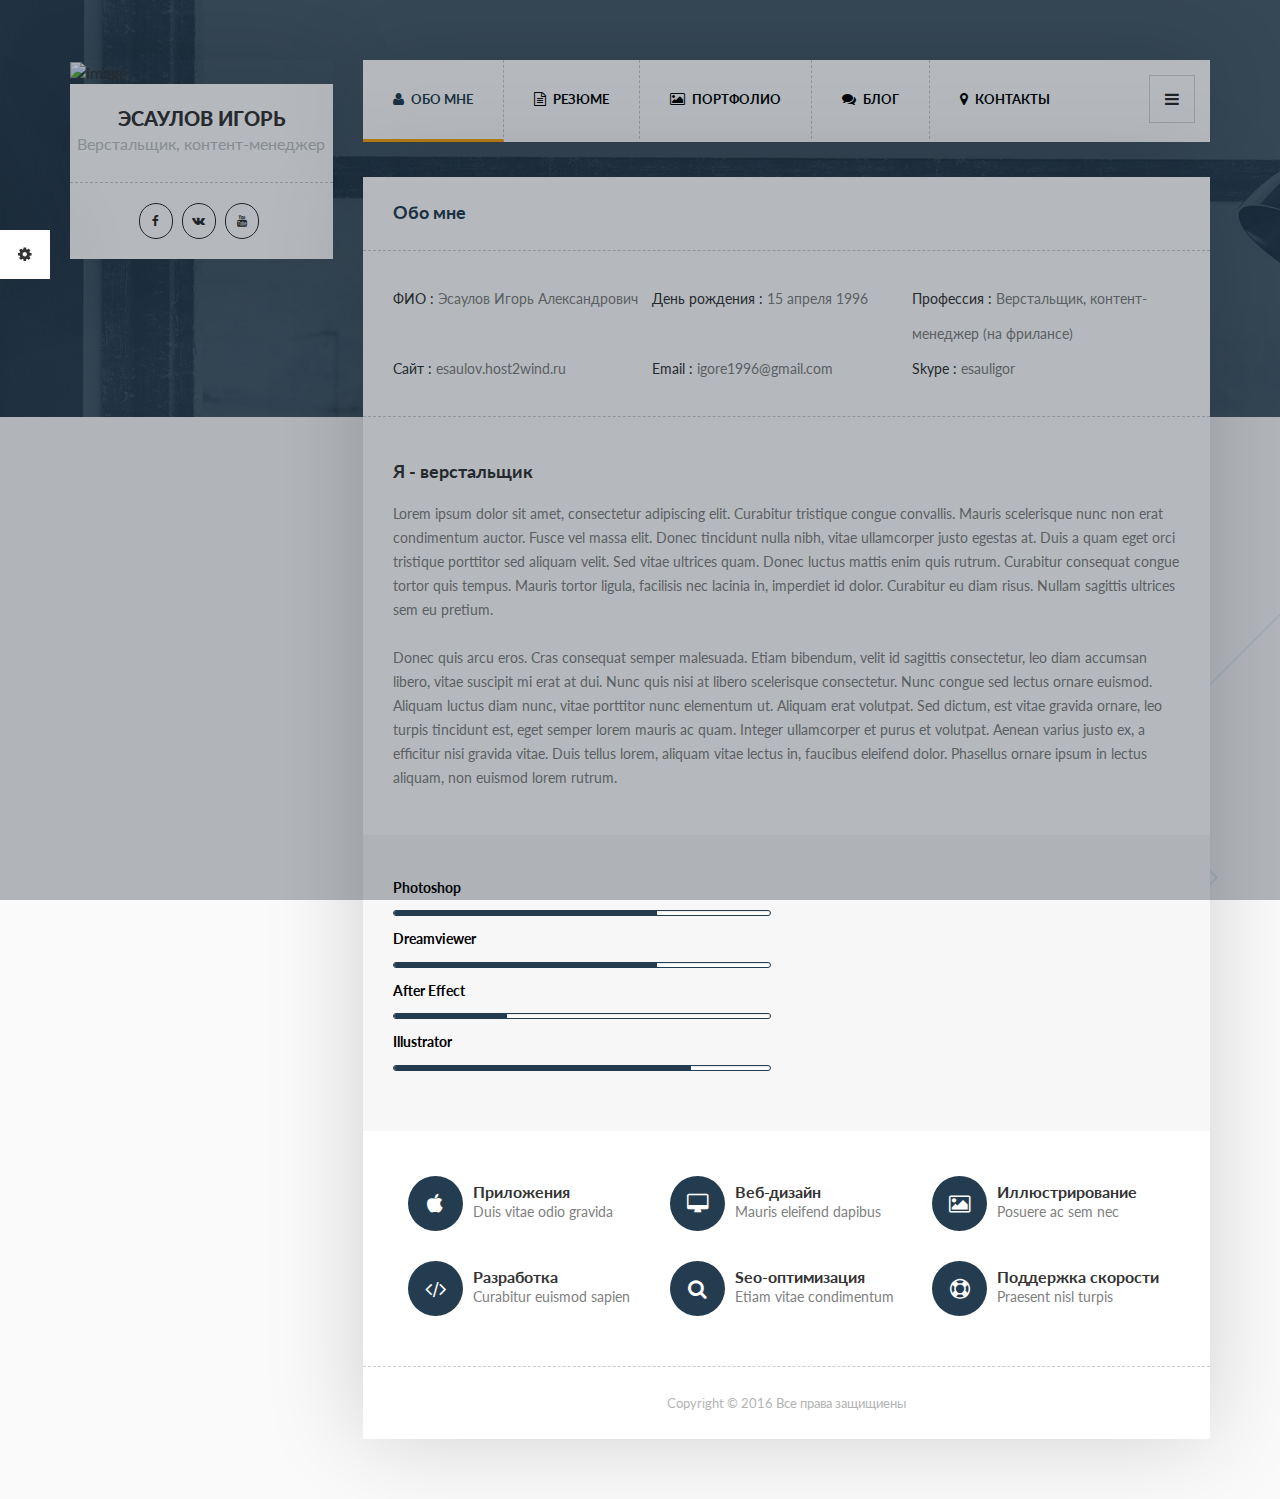
==== index.html @ 4d48f22c "first commit" ====
<!doctype html>
<html lang="ru">
<head>
    <meta charset="UTF-8">
    <title>Home Page</title>
	<meta name="description" content="Picard Html vCard">
    <meta name="keywords" content="business, personal, portfolio">
    <meta name="viewport" content="width=device-width, initial-scale=1.0">
   
    <!-- Stylesheets -->
    <link rel="stylesheet" href="css/bootstrap.css"/> <!-- bootstrap grid -->
    <link rel="stylesheet"  href="css/style.css"/> <!-- template css -->
    <link rel="stylesheet" href="css/reset.css"/> <!-- reset css -->
    <link rel="stylesheet" href="css/magnific-popup.css"/> <!-- magnific popup css -->    
    <link href="perfect-scrollbar/perfect-scrollbar.css" rel="stylesheet" /> <!-- right menu scrollbar css -->   
    
    
    <!-- Color Alternatives -->   
    <link href="css/colors/switcher.css" rel="stylesheet" type="text/css">
    <link href="css/colors/color-1.css" rel="stylesheet" type="text/css">
    <link href="css/colors/color-2.css" rel="alternate stylesheet" type="text/css" title="color-2">
    <link href="css/colors/color-3.css" rel="alternate stylesheet" type="text/css" title="color-3">
    <link href="css/colors/color-4.css" rel="alternate stylesheet" type="text/css" title="color-4">
    <link href="css/colors/color-5.css" rel="alternate stylesheet" type="text/css" title="color-5">
    <link href="css/colors/color-6.css" rel="alternate stylesheet" type="text/css" title="color-6">
    <link href="css/colors/color-7.css" rel="alternate stylesheet" type="text/css" title="color-7">
    <link href="css/colors/color-8.css" rel="alternate stylesheet" type="text/css" title="color-8">
    
    
    <!-- Google Web fonts -->
    <link href='https://fonts.googleapis.com/css?family=Lato:400,700,900' rel='stylesheet' type='text/css'>
    
    <!-- Font icons -->
    <link rel="stylesheet" href="font-awesome-4.4.0/css/font-awesome.min.css"/> <!-- Fontawesome icons css -->
    
    <!--[if lt IE 9]>
      <script src="https://oss.maxcdn.com/html5shiv/3.7.2/html5shiv.min.js"></script>
      <script src="https://oss.maxcdn.com/respond/1.4.2/respond.min.js"></script>
    <![endif]-->
     <script src="http://maps.googleapis.com/maps/api/js?key=AIzaSyA8Lqb0P4RLF9_3jCi6VhIYFbttZDeV_bM"></script>   
</head>

<body>

	 <!-- Preloading --> 
    <div id="preloader">
    	<div class="spinner">
            <div class='uil-ripple-css' style='transform:scale(0.29);'><div></div><div></div></div>
        </div>
    </div>
    
    <div class="color-switcher">
    	<div class="open"><i class="fa fa-cog fa-spin"></i></div>
        <h4>ВЫБРАТЬ ЦВЕТ</h4>
        <ul>
        	<li><a class="color-1" onclick="setActiveStyleSheet('color-1'); return false;" href="#"><i class="fa fa-circle"></i></a> </li>
            <li><a class="color-2" onclick="setActiveStyleSheet('color-2'); return false;" href="#"><i class="fa fa-circle"></i></a> </li>
            <li><a class="color-3" onclick="setActiveStyleSheet('color-3'); return false;" href="#"><i class="fa fa-circle"></i></a> </li>
            <li><a class="color-4" onclick="setActiveStyleSheet('color-4'); return false;" href="#"><i class="fa fa-circle"></i></a> </li>
            <li><a class="color-5" onclick="setActiveStyleSheet('color-5'); return false;" href="#"><i class="fa fa-circle"></i></a> </li>
            <li><a class="color-6" onclick="setActiveStyleSheet('color-6'); return false;" href="#"><i class="fa fa-circle"></i></a> </li>
            <li><a class="color-7" onclick="setActiveStyleSheet('color-7'); return false;" href="#"><i class="fa fa-circle"></i></a> </li>
            <li><a class="color-8" onclick="setActiveStyleSheet('color-8'); return false;" href="#"><i class="fa fa-circle"></i></a> </li>
        </ul>
        <button class="switcher-reset" onclick="setActiveStyleSheet('color-1'); return false;">СБРОСИТЬ </button>
        
    </div>
    
    <div class="parallax"> </div>
    <div id="wrapper">
        <div class="container">
            <div class="row">
            	
                <!-- Profile Informations-->
                <div class="profile col-md-3 wow fadeInDown">
                    <div class="profile-image">
                        <img alt="image" src="https://pp.vk.me/c629325/v629325115/43e29/zuzX1UhcUvY.jpg">
                    </div>
                    <div class="profile-info">
                    	<div class="name-job">
                            <h1>ЭСАУЛОВ ИГОРЬ</h1>
                            <span class="job"> Верстальщик, контент-менеджер </span>
                        </div><!-- .name-job -->                        
                        <div class="social-icons">
                            <a class="facebook" href="https://www.facebook.com/esaulov.schlem" target="_blank"><i class="fa fa-facebook"></i> </a>
                            <a class="vk" href="https://vk.com/twofivefiveistra" target="_blank"><i class="fa fa-vk"></i> </a>
			    <a class="youtube" href="https://www.youtube.com/user/ieqwerty1996" target="_blank"><i class="fa fa-youtube"></i> </a>
                        </div>
                    </div>
                </div> <!--.profile .col-md-3-->
                
                <!--Right Section-->
                <div id="tab-container" class="col-md-9">
                    	<!--Top Menu -->
                        <div class="responsive-menu hidden-md hidden-lg">MENU</div> 
                        <i class="fa fa-bars right-menu"></i> 
                        <ul class="top-menu">
                            <li> <a class="selected page-scroll" href="#about"><i class="fa fa-user"></i> <span> ОБО МНЕ </span></a></li>
                            <li> <a class="page-scroll" href="#resume"><i class="fa fa-file-text-o"></i>  <span> РЕЗЮМЕ </span></a></li>
                            <li> <a class="page-scroll" href="#portfolio"><i class="fa fa-picture-o"></i>  <span> ПОРТФОЛИО</span></a></li>
                            <li> <a class="page-scroll" href="#blog"><i class="fa fa-comments"></i> <span> БЛОГ</span></a></li>
                            <li> <a class="page-scroll" href="#contact"><i class="fa fa-map-marker"></i> <span> КОНТАКТЫ </span></a></li>
                        </ul> 
                        
                   	<!--Right Content -->
                    <!--About Section-->
                    <div id="about" class="content col-md-12 fadeInUp">
                    	<div class="row">
                    		<div class="page-title">
                           		<h2>Обо мне </h2>
                            </div>                             
                            <!-- Info -->                           
                            <div class="col-md-12 pinfo">
                                <div class="col-md-12 about-info">
                                    <ul class="info-list">
                                    	<li>ФИО : <span>Эсаулов Игорь Александрович</span> </li>
                                        <li>День рождения : <span>15 апреля 1996</span> </li>
                                        <li>Профессия : <span>Верстальщик, контент-менеджер (на фрилансе)</span> </li>
                                        <li>Сайт : <span>esaulov.host2wind.ru</span> </li>
                                        <li>Email : <span>igore1996@gmail.com</span> </li>
                                        <li>Skype : <span>esauligor</span> </li>
                                    </ul>
                                </div> <!-- .col-md-4 .about-info -->
                             </div><!-- .col-md-12 .spotted -->
                            
                            <div class="col-md-12 spotted ptext">
                            <div class="col-md-12 about-text">
                                <h2 class="section-title">Я - верстальщик</h2>
                                <p> Lorem ipsum dolor sit amet, consectetur adipiscing elit. Curabitur tristique congue convallis. Mauris scelerisque nunc non erat condimentum auctor. Fusce vel massa elit. Donec tincidunt nulla nibh, vitae ullamcorper justo egestas at. Duis a quam eget orci tristique porttitor sed aliquam velit. Sed vitae ultrices quam. Donec luctus mattis enim quis rutrum. Curabitur consequat congue tortor quis tempus. Mauris tortor ligula, facilisis nec lacinia in, imperdiet id dolor. Curabitur eu diam risus. Nullam sagittis ultrices sem eu pretium.
<br/><br/>Donec quis arcu eros. Cras consequat semper malesuada. Etiam bibendum, velit id sagittis consectetur, leo diam accumsan libero, vitae suscipit mi erat at dui. Nunc quis nisi at libero scelerisque consectetur. Nunc congue sed lectus ornare euismod. Aliquam luctus diam nunc, vitae porttitor nunc elementum ut. Aliquam erat volutpat. Sed dictum, est vitae gravida ornare, leo turpis tincidunt est, eget semper lorem mauris ac quam. Integer ullamcorper et purus et volutpat. Aenean varius justo ex, a efficitur nisi gravida vitae. Duis tellus lorem, aliquam vitae lectus in, faucibus eleifend dolor. Phasellus ornare ipsum in lectus aliquam, non euismod lorem rutrum.</p>
                            </div><!--.col-md-12 .about-text end-->
                            </div><!-- .col-md-12 .spotted -->
                            <!-- Skills -->
                            <div class="col-md-12 gray-bg ptext">
                                <div class="col-md-6 my-skills">
                                    <ul class="skill-list">
                                        <li> 
                                            <h3>Photoshop</h3>
                                            <div class="progress">
                                                <div class="percentage" style="width:70%;"></div>
                                            </div>
                                        </li>
                                        <li> 
                                            <h3>Dreamviewer</h3>
                                            <div class="progress">
                                                <div class="percentage" style="width:70%;"></div>
                                            </div>
                                        </li>
                                        <li> 
                                            <h3>After Effect</h3>
                                            <div class="progress">
                                                <div class="percentage" style="width:30%;"></div>
                                            </div>
                                        </li>
                                        <li> 
                                            <h3>Illustrator</h3>
                                            <div class="progress">
                                                <div class="percentage" style="width:79%;"></div>
                                            </div>
                                        </li>
                                    </ul>
                                </div> <!--.col-md-6 .my-skills end-->   
                            </div>                         
                            <!-- Services -->
                            <div class="col-md-12 pwedo">
                            <div class="col-md-12 col-sm-12 col-xs-12 services">
                                <div class="service col-md-4 col-sm-6">
                                    <i class="fa fa-apple"></i>
                                    <div class="features"> 
                                        <b>Приложения</b>
                                        <p>Duis vitae odio gravida</p>   
                                    </div>                                  
                                </div> <!-- .service .col-md-4 .col-sm-6 end -->
                                <div class="service col-md-4 col-sm-6">
                                    <i class="fa fa-desktop"></i>
                                    <div class="features"> 
                                        <b>Веб-дизайн</b>
                                        <p>Mauris eleifend dapibus</p>   
                                    </div>                                  
                                </div> <!-- .service .col-md-4 .col-sm-6 end -->
                                <div class="service col-md-4 col-sm-6">
                                    <i class="fa fa-picture-o"></i>
                                    <div class="features"> 
                                        <b>Иллюстрирование</b>
                                        <p>Posuere ac sem nec</p>   
                                    </div>                                  
                                </div> <!-- .service .col-md-4 .col-sm-6 end -->
                                <div class="service col-md-4 col-sm-6">
                                    <i class="fa fa-code"></i>
                                    <div class="features"> 
                                        <b>Разработка</b>
                                        <p>Curabitur euismod sapien</p>   
                                    </div>                                  
                                </div> <!-- .service .col-md-4 .col-sm-6 end -->
                                <div class="service col-md-4 col-sm-6">
                                    <i class="fa fa-search"></i>
                                    <div class="features"> 
                                        <b>Seo-оптимизация</b>
                                        <p>Etiam vitae condimentum</p>   
                                    </div>                                  
                                </div> <!-- .service .col-md-4 .col-sm-6 end -->
                                <div class="service col-md-4 col-sm-6">
                                    <i class="fa fa-support"></i>
                                    <div class="features"> 
                                        <b>Поддержка скорости</b>
                                        <p>Praesent nisl turpis</p>   
                                    </div>                                 
                                </div> <!-- .service .col-md-4 .col-sm-6 end -->
                            </div> <!-- .col-md-12 .services -->  
                            </div> <!-- .col-md-12 .spotted-->  
                                <!--footer-->
                                <footer class="footer"> <p>  Copyright © 2016 Все права защищиены </p></footer>
                                                                                              
                            
                        </div><!--.row end-->
                    </div> <!-- #about .content .col-md-12 end -->
                    
                    <!--Resume Section -->
                    <div id="resume" class="content col-md-12">
                    	<div class="row">
                    		<div class="page-title">
                           		<h2>Мое резюме </h2>
                            </div>
                            <div class="col-md-12 page">
                            	<!--Resume Education Timeline-->
                            	<div class="resume-education col-md-12">
                                	<div class="rounded-icon">
                                		<i class="fa fa-graduation-cap"></i>
                                	</div>
                                    <div class="resume-out">
                                    	<div class="resume-info">
                                        	<h2 class="info-title">ИГУМО</h2>
                                            <span class="info-date">с 2013</span>
                                            <p>Morbi nulla arcu, pellentesque sed egestas in, tempor eget felis. Nullam tincidunt augue in leo feugiat, quis interdum nisi sollicitudin. Suspendisse vulputate diam sit amet rutrum dictum. Donec tempus a lectus quis luctus. Vivamus sed maximus justo, sed aliquet purus. Etiam ut velit gravida, mollis turpis nec, tristique erat.</p>
                                        </div> <!-- .resume-info -->
                                        <div class="resume-info">
                                        	<h2 class="info-title">Костровская СОШ</h2>
                                            <span class="info-date">2002 - 2013 </span>
                                            <p>Morbi nulla arcu, pellentesque sed egestas in, tempor eget felis. Nullam tincidunt augue in leo feugiat, quis interdum nisi sollicitudin. Suspendisse vulputate diam sit amet rutrum dictum. Donec tempus a lectus quis luctus. Vivamus sed maximus justo, sed aliquet purus. Etiam ut velit gravida, mollis turpis nec, tristique erat.</p>
                                        </div> <!-- .resume-info -->
                                    </div> <!-- .resume-out end -->
                                </div> <!-- .resume-education .col-md-12 end -->
                                
                                <!--footer-->
                                <footer class="footer"> <p>  Copyright © 2016 Все права защищиены </p></footer>
                                                                                              
                            </div><!-- .col-md-12 .page -->
                        </div><!--.row end-->
                    </div> <!-- #resume .content .col-md-12 end -->
                    
                    <!--Portfolio Section -->
                    <div id="portfolio" class="content col-md-12">
                    	<div class="row">
                    		<div class="page-title">
                            	<h2>Мое портфолио </h2>
                                <!-- Portfolio Filter -->
                            </div>
                            <div class="col-md-12 col-sm-12 col-xs-12 page">
                            	<!-- Portfolio Items -->
                                <div class="portfolio_items">
                                    
                                    <div class="single_item web-design col-md-4 col-sm-12 col-xs-12">
                                        <div class="work-inner">
                                            <div class="work-overlay">
                                                <h3> Лабораторная работа №1 </h3>
                                                <p>GitHub как хостинг для сайтов</p>
                                                <a href="https://docs.google.com/document/d/1U9RG6xitCcdpLdaAjx-HHk9ay3h8xUPiQyRsbPg3P9k/edit?usp=sharing" class="link"><i class="fa fa-link"></i></a>
                                                <a href="images/work-1.jpg" class="image-link lightbox"> <i class="fa fa-search"></i></a>                                                
                                            </div>
                                            <img src="images/t-work-1.jpg" alt="" />
                                        </div>
                                    </div>
                                    
                                    <div class="single_item web-design col-md-4 col-sm-12 col-xs-12">
                                        <div class="work-inner">
                                            <div class="work-overlay">
                                                <h3> Лабораторная работа №2 </h3>
                                                <p> Работа в команде</p>
                                                <a href="https://docs.google.com/document/d/1R9DZxSr2dTOWHkJrejaUtTtF3BdYVqcAqIuQD5zqVHQ/edit?usp=sharing" class="link"><i class="fa fa-link"></i></a>
                                                <a href="images/work-2.jpg" class="image-link lightbox"> <i class="fa fa-search"></i></a>
                                            </div>
                                            <img src="images/t-work-2.jpg" alt="" />
                                        </div>
                                    </div>
                                    
                                    <div class="single_item aplication col-md-4 col-sm-12 col-xs-12">
                                        <div class="work-inner">
                                            <div class="work-overlay">
                                                <h3> Лабораторная работа №3 </h3>
                                                <p>Использование библиотек в html </p>
                                                <a href="https://yadi.sk/d/eSUtkhI5yMyH5" class="link"><i class="fa fa-link"></i></a>
                                                <a href="images/work-3.jpg" class="image-link lightbox"> <i class="fa fa-search"></i></a>
                                            </div>
                                            <img src="images/t-work-3.jpg" alt="" />
                                        </div>
                                    </div>
                                    
                                    <div class="single_item web-design col-md-4 col-sm-12 col-xs-12">
                                        <div class="work-inner">
                                            <div class="work-overlay">
                                                <h3> Лабораторная работа №4 </h3>
                                                <p>Использование JS</p>
                                                <a href="https://docs.google.com/document/d/1nD-Q6yHPbK667he3-vkVVyA_CxRZ7ne6dY2gT9lROcU/edit?usp=sharing" class="link"><i class="fa fa-link"></i></a>
                                                <a href="images/work-4.jpg" class="image-link lightbox"> <i class="fa fa-search"></i></a>
                                            </div>
                                            <img src="images/t-work-4.jpg" alt="" />
                                        </div>
                                    </div>
                                    
                                    <div class="single_item aplication col-md-4 col-sm-12 col-xs-12">
                                        <div class="work-inner">
                                            <div class="work-overlay">
                                                <h3> Лабораторная работа №5</h3>
                                                <p>Концепция интернет проекта</p>
                                                <a href="https://docs.google.com/document/d/1c5hm_TsxNpS8kxUwravjfb8fo2gkJhW2UW6FUxMuVaI/edit?usp=sharing" class="link"><i class="fa fa-link"></i></a>
                                                <a href="images/work-5.jpg" class="image-link lightbox"> <i class="fa fa-search"></i></a>
                                            </div>
                                            <img src="images/t-work-5.jpg" alt="" />
                                        </div>
                                    </div>
                                    
                                    <div class="single_item web-design col-md-4 col-sm-12 col-xs-12">
                                        <div class="work-inner">
                                            <div class="work-overlay">
                                                <h3>Лабораторная работа №6</h3>
                                                <p>Концепция интернет проекта</p>
                                                <a href="https://docs.google.com/document/d/1WdUe9cmLIO_BRQTDk63-h_u4kChhqzvEQ3Htz8dwV2c/edit?usp=sharing" class="link"><i class="fa fa-link"></i></a>
                                                <a href="images/work-6.jpg" class="image-link lightbox"> <i class="fa fa-search"></i></a>
                                            </div>
                                            <img src="images/t-work-6.jpg" alt="" />
                                        </div>
                                    </div>
                                </div> <!-- .portfolio_items end -->
                            
                            
                            
                                <!--footer-->
                                <footer class="footer"> <p>  Copyright © 2016 Все права защищиены </p></footer>
                                                                                              
                            </div><!-- .col-md-12 .page -->
                        </div><!--.row end-->
                    </div> <!-- #portfolio .content .col-md-12 end -->
                    
                    <!--Blog Content-->
                    <div id="blog" class="content col-md-12">
                    	<div class="row">
                    		<div class="page-title">
                           		<h2>Мой блог </h2>
                            </div>
                            <div class="col-md-12 page">
                            	<!--Blog Post -->
                                <div class="col-md-12 blog-post">
                                	<div class="post-image">
                                    	<img src="images/post-2.jpg" alt="">                                       
                                    </div> 
                                    <div class="post-title">
                                    	<h1>Admiration We Surrounded Possession</h1> 
                                    </div>  
                                    <div class="post-info">
                                    	<span>December 06, 2016 / Business, Company / 2 Comments</span>
                                    </div>  
                                    <p>Donec laoreet, ligula et vulputate bibendum, lectus diam aliquet nulla, blandit venenatis velit dui vel eros. Etiam posuere varius laoreet. Suspendisse potenti. Mauris pretium sit amet ex in vehicula. Donec viverra mollis vulputate. Quisque at libero id arcu vestibulum gravida. Etiam tincidunt dui ante, nec rutrum orci mattis sed. Ut et ultricies tortor. Nulla in magna ut sapien malesuada luctus in ut nisl. Integer pretium, ante quis rutrum posuere, lorem neque semper nisi, in condimentum massa mi quis augue. Vestibulum et egestas arcu. Nulla non faucibus ante, in lacinia nunc.</p>
                                    <a href="single-blog.html" class="but-big">ПОДРОБНЕЕ</a>
                                </div>
                                <!--Blog Post -->
                                <div class="col-md-12 blog-post">
                                	<div class="post-image">
                                    	<iframe  src="https://player.vimeo.com/video/99125930?title=0&byline=0&portrait=0" height="360" ></iframe>                                    
                                    </div> 
                                    <div class="post-title">
                                    	<h1>Working principle, how do we work?</h1> 
                                    </div>  
                                    <div class="post-info">
                                    	<span>December 06, 2016 / Business, Company / 2 Comments</span>
                                    </div>  
                                    <p>Suspendisse velit massa, convallis quis mattis eget, laoreet sit amet velit. Praesent tempor diam eget hendrerit convallis. Nunc ac nibh rutrum orci accumsan ultrices. Phasellus et auctor sem. Duis semper, quam at aliquet sollicitudin, quam purus consequat diam, sed bibendum mi lectus sed urna. Maecenas vitae diam ac neque vulputate eleifend. Donec ut sem id ante rutrum porttitor a in est. Suspendisse non malesuada diam, vitae mollis arcu.</p>                          			
                                    <a href="video-post.html" class="but-big">ПОДРОБНЕЕ</a>
                                </div>
                                <!--Blog Post -->
                                <div class="col-md-12 blog-post">
                                	<div class="post-image">
                                    	  <img src="images/post-1.jpg" alt="">    
                                    </div> 
                                    <div class="post-title">
                                    	<h1>Extended Kindness Trifling Remember He Confined Outlived</h1> 
                                    </div>  
                                    <div class="post-info">
                                    	<span>December 06, 2016 / Business, Company / 2 Comments</span>
                                    </div>  
                                    <p>Etiam volutpat sagittis convallis. Phasellus et lorem ac dolor volutpat convallis. Donec in est turpis. Praesent tempus, nulla ut scelerisque lacinia, sapien eros pharetra nulla, sed dapibus lorem magna nec erat. Nullam hendrerit finibus augue, nec egestas nulla efficitur ut. Cras auctor dui ac lectus efficitur, non interdum lorem efficitur. Donec aliquet euismod commodo. Proin in neque tempus, molestie diam nec, hendrerit purus. In nec venenatis metus. Donec rutrum placerat velit, sed tincidunt risus ornare ac. Donec cursus vel mauris a pulvinar.</p>                          			
                                    <a href="audio-post.html" class="but-big">ПОДРОБНЕЕ</a>
                                </div>
                                
                                
                                <!--footer-->
                                <footer class="footer"> <p>  Copyright © 2016 Все права защищиены </p></footer>
                                                                                              
                            </div><!-- .col-md-12 .page -->
                        </div><!--.row end-->
                    </div> <!-- #blog .content .col-md-12 end -->
                    
                    <!--Contact Content-->
                    <div id="contact" class="content col-md-12">
                    	<div class="row">
                    		<div class="page-title">
                           		<h2>Контакты </h2>
                            </div>
                            <div class="col-md-12 page">
                            	<!-- Contact Form -->
                            	<form class="col-md-6 contact-form"  method="POST" action="http://formspree.io/esaulov-igor@mail.ru" enctype="text/plain">
                                	<h2 class="section-title">Если вы заинтересованы в моих услугах, то оставьте сообщение и я свяжусь с вами в ближайшее время</h2>
                                    <!--Name-->
                                    <input id="con_name" name="con_name" class="form-inp requie" type="text" placeholder="Имя"  />
                                    <!--Email-->
                                    <input id="con_email" name="con_email" class="form-inp requie" type="text" placeholder="Email" />
                                    <!--Message-->
                                    <textarea name="con_message" id="con_message" class="requie" placeholder="Ваше сообщение" rows="8"></textarea>
                                    <input id="con_submit" class="but-big" type="submit" value="SEND">
                                </form>
                                <!-- Contact Information -->
                                <div class="col-md-6 contact-info">
                                	<h2 class="section-title">Контакты</h2>
                                       <ul class="info-list">
                                            <li>Адрес : <span>143522, Россия, Московская область, Истринский район, д.Кострово</span> </li>
                                            <li>Телефон : <span>+38 012-3456-7890</span> </li>
											<li>Сайт : <span>esaulov.host2wind.ru</span> </li>
											<li>Email : <span>igore1996@gmail.com</span> </li>
											<li>Skype : <span>esauligor</span> </li>
                                        </ul>
                                        <div class="social-icons">
                                            <a class="facebook" href="https://www.facebook.com/esaulov.schlem" target="_blank"><i class="fa fa-facebook"></i> </a>
                                            <a class="vk" href="https://vk.com/twofivefiveistra" target="_blank"><i class="fa fa-vk"></i> </a>
					    <a class="youtube" href="https://www.youtube.com/user/ieqwerty1996" target="_blank"><i class="fa fa-youtube"></i> </a>
                                        </div>
                                </div>
                                <!--map-->
      							<div id="map"></div>	                                
                                
                                <!--footer-->
                                <footer class="footer"> <p>  Copyright © 2016 Все права защищиены </p></footer>
                                                                                              
                            </div><!-- .col-md-12 .page -->
                        </div><!--.row end-->
                    </div> <!-- #contact .content .col-md-12 end -->
                    
                </div> <!-- #tab-container .col-md-9 end -->
            </div> <!-- .row end-->
        </div><!-- .container end -->
    </div> <!-- #wrapper end-->    	
        
    	 <!-- Sidebar Menu -->
        <div class="slidemenu-fixed">
            <button class="right-menu slidemenu-close"><i class="fa fa-times" aria-hidden="true"></i></button>  
            <div class="widget-out">     
                <!-- Search Widget-->
                <div class="widget-search widget">
                    <h2 class="widget-title">Поиск</h2>
                    <form>                                    
                        <input class="search-inp" type="text" placeholder="Search...">
                        <input class="search-ico" type="submit" value="">
                    </form>
                 </div>
                <!-- Submenu Widget-->
                <div class="widget-submenu widget">
                    <h2 class="widget-title">Подменю</h2>
                        <ul>
                           <li> <a href="single-blog.html">Standart Post </a> </li>
                           <li> <a href="audio-post.html">Audio Post </a> </li>
                           <li> <a href="video-post.html">Video Post </a> </li>
                           <li> <a href="404.html">404 Page </a> </li>
                        </ul>
                 </div>
                 <!--Latest Posts-->
                <div class="widget-blog widget">
                    <h2 class="widget-title">Последние новости</h2>
                        <ul class="latest-post">
                           <li> 
                                <div class="tag"><a href="#">#Business </a> <a href="#">#Company </a> </div> 
                                <a class="post" href="single-blog.html">  I should be incapable of drawing a single stroke at the present moment and yet I feel that... </a>
                                <span> August 23, 2016 <i class="fa fa-comments-o" aria-hidden="true"></i> 15 </span>
                           </li>
                           <li> 
                                <div class="tag"><a href="#">#Business </a> <a href="#">#Company </a> </div> 
                                <a class="post" href="single-blog.html">  I should be incapable of drawing a single stroke at the present moment and yet I feel that... </a>
                                <span> August 23, 2016 <i class="fa fa-comments-o" aria-hidden="true"></i> 15 </span>
                           </li>
                           <li> 
                                <div class="tag"><a href="#">#Business </a> <a href="#">#Company </a> </div> 
                                <a class="post" href="single-blog.html">  I should be incapable of drawing a single stroke at the present moment and yet I feel that... </a>
                                <span> August 23, 2016 <i class="fa fa-comments-o" aria-hidden="true"></i> 15 </span>
                           </li>                           
                        </ul>
                 </div>
                 <!-- Categories Widget-->
                <div class="widget-submenu widget">
                    <h2 class="widget-title">Категории</h2>
                        <ul>
                           <li> <a href="#"> Web Design </a></li>
                           <li> <a href="#"> Photoshop </a></li>
                           <li> <a href="#"> After Effect </a></li>
                           <li> <a href="#"> Dreamviewer </a></li>
                        </ul>
                 </div>
                 <!-- Tags Widget-->
                <div class="widget-tags widget">
                    <h2 class="widget-title">Теги</h2>
                        <ul>
                           <li><a href="#"> Web Design </a></li>
                           <li><a href="#"> Photoshop </a></li>
                           <li><a href="#"> After Effect </a></li>
                           <li><a href="#"> Dreamviewer </a></li>
                           <li><a href="#"> Application </a></li>
                           <li><a href="#"> Seo </a></li>
                           <li><a href="#"> Other Issues </a></li>
                        </ul>
                 </div>
            </div>
        </div>
        <div id="overlay"></div>
    
    <!-- Javascripts -->
    <script src="js/jquery-2.1.4.min.js"></script><!-- jQuery library -->
    <script src="js/jquery.easytabs.min.js"></script> 
    <script src="http://maps.google.com/maps/api/js?"></script>
    <script src="js/isotope.pkgd.min.js"></script><!-- Isotope js -->  
    <script src="js/jquery.magnific-popup.min.js"></script><!-- Magnific Popup js --> 
    <script src="js/styleswitcher.js"></script>  
    <script src="perfect-scrollbar/jquery.mousewheel.js"></script>
	<script src="perfect-scrollbar/perfect-scrollbar.js"></script>
    <script src="js/main.js"></script><!-- Main js -->    
	
	<script type="text/javascript">
		$(document).ready( function() {				
					
			// PAGE TABS	
			$('#tab-container').easytabs({
				updateHash		: false,
				animate			: false,
				transitionIn	:'fadeIn',
				transitionOut	:'fadeOut',
				tabActiveClass	:'active',
				transitionInEasing: 'linear',
				transitionOutEasing: 'linear'
			});
			
			// PORTFOLIO ISOTOPE 
		$(".portfolio_items").isotope({
			itemSelector: '.single_item',
			layoutMode: 'fitRows',
			columnWidth: '.col-sm-3'
		});
		
		// isotope click function
		
		$('.portfolio_filter ul li').click(function(){
			$(".portfolio_filter ul li").removeClass("select-cat");
			$(this).addClass("select-cat");
	 
			var selector = $(this).attr('data-filter');
			$(".portfolio_items").isotope({
				filter: selector,
				animationOptions: {
					duration: 750,
					easing: 'linear',
					queue: false,
				}
		});
			return false;
		});
		
		// MAGNIFIC POPUP FOR PORTFOLIO PAGE
		$('.image-link').magnificPopup({
			type:'image'
		});
		
            
            //PAGE SMOOTH SCROLL
		$(function() {
             
                $('a.page-scroll').bind('click', function(event) {
                   if ($(window).width() < 750 ) { 
                    $('.top-menu li').slideUp(); 
                    var $anchor = $(this);
                    $('html, body').stop().animate({
                        scrollTop: $($anchor.attr('href')).offset().top - 91	
                    }, 1000);
                    event.preventDefault();
                     };
                });
		});
				
			
			// GOOGLE MAP	
			$('#wrapper').bind('easytabs:after', function() {
				
				var myOptions = {
				zoom: 14,
				center: new google.maps.LatLng(40.801485408197856, -73.96745953467104), //change the coordinates
				mapTypeId: google.maps.MapTypeId.ROADMAP,
				scrollwheel: false,
				mapTypeControl: false
				};
				 
				var map = new google.maps.Map(document.getElementById("map"), myOptions);
				var marker = new google.maps.Marker({
					map: map,
					position: new google.maps.LatLng(40.801485408197856, -73.96745953467104) //change the coordinates
				});
				var infowindow = new google.maps.InfoWindow({
					content: "<b>CHRIS JOHNSON</b><br/>2550 Santa Monica Boulevard<br/> Los Angeles"  //add your address
				});
				google.maps.event.addListener(marker, "click", function () {
					infowindow.open(map, marker);
				});
				infowindow.open(map, marker);
	
			});
			
			
			// TOP MENU ACTIVE

			$('ul.top-menu li a').click(function(){
				$('ul.top-menu li a').removeClass("selected");
				$(this).addClass("selected");

			});

		 
		});
		
		
 	 </script>

    
</body>
</html>
---- css/style.css ----
/* --------------------------------- */
/* Css Styles                        */
/*---------------------------------- */

/**
	Picard - vCard Html Template
	Author : TavillaThemes
	Copyright 2016

/* Table of Content
==================================================
	
	1. Body and Core Css
	2. Profile
	3. Top Menu
	4. Content
	5. About Page
	6. Resume Page
	7. Portfolio Page
	8. Blog Posts Page
	9. Contact Page
	10. Single Blog Page
	11. Responsive
	12. Sidebar
	13. 404 Page
	


/*------------------------ 1 Body and Core Css ------------------------*/		

html {
  position: relative;
  min-height: 100%;
}

body{
	font-family: 'Lato', sans-serif;
	background:url(../images/bg.png) #fafafa center fixed !important;
}

a{
    text-decoration:none !important;
}

a:focus,
a:active {
    text-decoration: none;
    outline: none;
}

p{
	font-size:14px;
}

*:focus {
    outline: 0;
}

#wrapper{
    margin: 60px 0;
}

/*preloader*/

#preloader {
    background-color:#0b1623;
    position: fixed;
    top:0;
    left:0;
    width: 100%;
    height: 100%; 
    z-index: 99;
    display:table;
}

.spinner {
    margin: 0 auto;
    text-align: center;
    display:table-cell;
    vertical-align:middle;
} 

@-webkit-keyframes uil-ripple {
  0% {
    width: 0;
    height: 0;
    opacity: 0;
    margin: 0 0 0 0;
  }
  33% {
    width: 44%;
    height: 44%;
    margin: -22% 0 0 -22%;
    opacity: 1;
  }
  100% {
    width: 88%;
    height: 88%;
    margin: -44% 0 0 -44%;
    opacity: 0;
  }
}
@-webkit-keyframes uil-ripple {
  0% {
    width: 0;
    height: 0;
    opacity: 0;
    margin: 0 0 0 0;
  }
  33% {
    width: 44%;
    height: 44%;
    margin: -22% 0 0 -22%;
    opacity: 1;
  }
  100% {
    width: 88%;
    height: 88%;
    margin: -44% 0 0 -44%;
    opacity: 0;
  }
}
@-moz-keyframes uil-ripple {
  0% {
    width: 0;
    height: 0;
    opacity: 0;
    margin: 0 0 0 0;
  }
  33% {
    width: 44%;
    height: 44%;
    margin: -22% 0 0 -22%;
    opacity: 1;
  }
  100% {
    width: 88%;
    height: 88%;
    margin: -44% 0 0 -44%;
    opacity: 0;
  }
}
@-ms-keyframes uil-ripple {
  0% {
    width: 0;
    height: 0;
    opacity: 0;
    margin: 0 0 0 0;
  }
  33% {
    width: 44%;
    height: 44%;
    margin: -22% 0 0 -22%;
    opacity: 1;
  }
  100% {
    width: 88%;
    height: 88%;
    margin: -44% 0 0 -44%;
    opacity: 0;
  }
}
@-moz-keyframes uil-ripple {
  0% {
    width: 0;
    height: 0;
    opacity: 0;
    margin: 0 0 0 0;
  }
  33% {
    width: 44%;
    height: 44%;
    margin: -22% 0 0 -22%;
    opacity: 1;
  }
  100% {
    width: 88%;
    height: 88%;
    margin: -44% 0 0 -44%;
    opacity: 0;
  }
}
@-webkit-keyframes uil-ripple {
  0% {
    width: 0;
    height: 0;
    opacity: 0;
    margin: 0 0 0 0;
  }
  33% {
    width: 44%;
    height: 44%;
    margin: -22% 0 0 -22%;
    opacity: 1;
  }
  100% {
    width: 88%;
    height: 88%;
    margin: -44% 0 0 -44%;
    opacity: 0;
  }
}
@-o-keyframes uil-ripple {
  0% {
    width: 0;
    height: 0;
    opacity: 0;
    margin: 0 0 0 0;
  }
  33% {
    width: 44%;
    height: 44%;
    margin: -22% 0 0 -22%;
    opacity: 1;
  }
  100% {
    width: 88%;
    height: 88%;
    margin: -44% 0 0 -44%;
    opacity: 0;
  }
}
@keyframes uil-ripple {
  0% {
    width: 0;
    height: 0;
    opacity: 0;
    margin: 0 0 0 0;
  }
  33% {
    width: 44%;
    height: 44%;
    margin: -22% 0 0 -22%;
    opacity: 1;
  }
  100% {
    width: 88%;
    height: 88%;
    margin: -44% 0 0 -44%;
    opacity: 0;
  }
}
.uil-ripple-css {
  background: none;
  position: relative;
  width: 200px;
  height: 200px;
  margin:auto;
}
.uil-ripple-css div {
  position: absolute;
  top: 50%;
  left: 50%;
  margin: 0;
  width: 0;
  height: 0;
  opacity: 0;
  border-radius: 50%;
  border-width: 12px;
  border-style: solid;
  -ms-animation: uil-ripple 2s ease-out infinite;
  -moz-animation: uil-ripple 2s ease-out infinite;
  -webkit-animation: uil-ripple 2s ease-out infinite;
  -o-animation: uil-ripple 2s ease-out infinite;
  animation: uil-ripple 2s ease-out infinite;
}
.uil-ripple-css div:nth-of-type(1) {
  border-color: #ffffff;
}
.uil-ripple-css div:nth-of-type(2) {
  border-color: #ffffff;
  -ms-animation-delay: 1s;
  -moz-animation-delay: 1s;
  -webkit-animation-delay: 1s;
  -o-animation-delay: 1s;
  animation-delay: 1s;
}




.parallax {
    background: url(../images/parallax-bg.jpg);
    height: 417px;
    position: absolute;
    width: 100%;
    background-attachment: inherit;
    background-repeat: no-repeat;
    background-size: cover;
    top: 0;
}

/*------------------------ 2 Profile ------------------------*/		


.profile-image{
	width:100%;
	-webkit-box-shadow: -2px -1px 88px 0px rgba(0,0,0,0.17);
	-moz-box-shadow: -2px -1px 88px 0px rgba(0,0,0,0.17);
	box-shadow: -2px -1px 88px 0px rgba(0,0,0,0.17);
}

.profile-image img{
	width:100%;
}

.profile-info{
	text-align:center;
	background:#FFFFFF;
	-webkit-box-shadow: -2px -1px 88px 0px rgba(0,0,0,0.17);
	-moz-box-shadow: -2px -1px 88px 0px rgba(0,0,0,0.17);
	box-shadow: -2px -1px 88px 0px rgba(0,0,0,0.17);
}

.profile-info h1{
	font-size:20px;
	font-weight:900;
}

.name-job{
	padding:23px 0;
	border-bottom:1px dashed #cccccc;
}

.job{
	color:#c1c1c1;
	font-weight:400;
	line-height: 30px;
	font-size:16px;
}

.profile-info .social-icons{
	padding:20px;
}


.social-icons a{
	font-size: 12px;
    color: #2A2A2A;
    border: solid 1px #2A2A2A;
    -webkit-border-radius: 50px;
    -moz-border-radius: 50px;
    border-radius: 50px;
    width: 34px;
    display: inline-block;
    padding: 8px 0;
    margin-right: 5px;
	text-align:center;
}

.social-icons a:hover{
	transition:all ease 0.3s;
}

.social-icons a.facebook:hover{
    color: #fff;
    background:#4267b2;
	border:solid 1px #4267b2;
}

.social-icons a.twitter:hover{
    color: #fff;
    background:#1da1f2;
	border:solid 1px #1da1f2;
}

.social-icons a.behance:hover{
    color: #fff;
    background:#005cff;
	border:solid 1px #005cff;
}

.social-icons a.dribbble:hover{
    color: #fff;
    background:#ea4c89;
	border:solid 1px #ea4c89;
}



/*------------------------ 3 Top Menu ------------------------*/	

ul.top-menu{
	width: 100%;
	background:#fff;	
	display: inline-block;
	-webkit-box-shadow: -2px -1px 88px 0px rgba(0,0,0,0.17);
	-moz-box-shadow: -2px -1px 88px 0px rgba(0,0,0,0.17);
	box-shadow: -2px -1px 88px 0px rgba(0,0,0,0.17);
}

ul.top-menu li{
	list-style:none;
	float:left;
	text-align:center;
	font-size:13px;
	font-weight: bold;
	border-right:1px dashed #cccccc;
}


.right-menu{
	float: right;
    margin: 15px;
    padding: 15px;
    border: solid 1px #d6d6d6;
    color: #292929;
    cursor:pointer;
    position: absolute;
    right: 15px;
}

ul.top-menu li:last-child{
	border-right:0;
}

ul.top-menu li a{
	color:#000;
	padding:30px;	
	display: inline-block;	
	display: block;
}

ul.top-menu li a:hover{
	transition:all ease 0.2s;
}

ul.top-menu li .selected{
}

ul.top-menu li i{
	font-size:14px;
	margin-right: 4px;
}

/*------------------------ 4 Content ------------------------*/	

.content{
	background:#fff; 
	margin-top:30px;
	-webkit-box-shadow: -2px -1px 88px 0px rgba(0,0,0,0.17);
	-moz-box-shadow: -2px -1px 88px 0px rgba(0,0,0,0.17);
	box-shadow: -2px -1px 88px 0px rgba(0,0,0,0.17);
}

.page-title{
	border-bottom: 1px dashed #cccccc;		
    padding: 25px 30px;
}

.page-title h2{
	font-size:18px;
	font-weight:bold;
	display:inline-block;
}

.page{
	padding-top:30px;
	display: inline-block;
	min-height: 670px;
}

.section-title{
	font-size:18px;
	font-weight:bold;
	margin-bottom:20px;
}

.footer{
	bottom: 0;
    width: 100%;
    text-align: center;
    padding: 27px 0;
    float: left;
    left: 0;
    border-top: 1px dashed #cccccc;
}

.footer p {
	color:#b4b4b4;
	font-size:13px;
}

/*------------------------ 5 About Page ------------------------*/	



.pinfo{
	padding: 30px 15px;
	float:left;
	width:100%
}

.ptext{
	padding: 45px 15px;
	float:left;
	width:100%
}

.pwedo{
	padding: 45px 15px 20px 15px;
	float:left;
	width:100%
}

.spotted{
    border-top: 1px dashed #cccccc;
}

.gray-bg{
    background:#f7f7f7;
}



ul.info-list li{
	list-style:none;
	font-size:14px;
	line-height: 35px;
}

ul.info-list li span{
	color:#7F7F7F;
}

ul.skill-list h3 {
    display: block;
    margin-bottom: 0;
    font-size: 14px;
    color: #000;
	font-weight:bold;
}

ul.skill-list li {
	list-style:none;
}

.progress{
	margin: 15px 0;
	display: block;
    height: 6px;    
    position: relative;
    width: 100%;
    overflow: visible;
    border-radius: 50px;
    -moz-border-radius: 50px;
    -webkit-border-radius: 50px;
    -ms-border-radius: 50px;
    -o-border-radius: 50px;
    background: #ffffff;
	box-shadow:0;
}

.progress .percentage {
    border-radius: 50px 0 0 50px;
    -moz-border-radius: 50px 0 0 50px;
    -webkit-border-radius: 50px 0 0 50px;
    -ms-border-radius: 50px 0 0 50px;
    -o-border-radius: 50px 0 0 50px;
    bottom: 0;
    position: absolute;
    top: 0;
}


.about-text p{
	color:#7F7F7F;
	line-height:24px;
	font-size:14px;
}

.services {
	display: inline-block;
}

.services .service i{
	width: 55px;
    height: 55px;
    -webkit-border-radius: 50px;
    -moz-border-radius: 50px;
    border-radius: 50px;
    text-align: center;
    padding-top: 18px;
    float: left;
	color:#fff;
	font-size:20px;
	margin-right: 10px;
}

.services .service .features{
    padding-top: 6px;
    display: inline-block;
    line-height: 20px;	
	font-size:16px;
}

.services .service p{
	font-size:14px;
	color:#7F7F7F;
}

.services .service{
	margin-bottom:30px;
}



/*------------------------ Resume Page ------------------------*/	

.resume-education{
	margin-bottom:30px;
}

.rounded-icon i{
	width:55px;
	text-align:center;
	padding:20px 0;
	font-size:15px;
	color:#fff;
	-webkit-border-radius: 50px;
	-moz-border-radius: 50px;
	border-radius: 50px;
}

.resume-out{
	padding-left: 25px;
}

.resume-info{
	border-left:2px solid #E5E5E5;
	padding: 0 0 40px 30px;
}

.info-title{
    font-weight: 600;
	font-size:16px;
}

.info-title::after {
    content: '';
    width: 10px;
    height: 10px;
    float: left;
    -webkit-border-radius: 50px;
    -moz-border-radius: 50px;
    border-radius: 50px;
    margin: 0px 9px 0 -36px;
}

.info-date{
	font-size: 14px;
    padding: 6px 0;
    display: block;
}

.resume-info p{
	color: #7F7F7F;
	font-weight: 400;
	font-size:14px;
	line-height:24px;
}

.resume-info:first-child {
    padding-top:50px;
}

.resume-info:last-child{
    border: 0;
}

.resume-info:last-child .info-title:after{
    margin: 0px 9px 0 -34px;
}


/*------------------------ 7 Portfolio Page ------------------------*/

.portfolio_filter li{
	float:left;
	list-style:none;
	cursor:pointer;
	font-size:14px;
	margin-right:20px;
	color:#c1c1c1;
}

.portfolio_filter li:last-child{
	margin-right:0px;
}    

.portfolio_items .single_item{
	margin-bottom:30px;
}

.portfolio_items .single_item img{ 
	width:100%;
}

.portfolio_items{ 

}

.work-overlay{
	position:absolute;
	color:#fff;
	padding:25px;
	width:100%;
	height:100%;
	padding-top:48%;	
	opacity:0;
	-webkit-transition: all 0.5s ease;
	-moz-transition: all 0.5s ease;
	-ms-transition: all 0.5s ease;
	-o-transition: all 0.5s ease;
	transition: all 0.5s ease;
}

.work-overlay h3{
	font-size:17px;
    margin-bottom: 4px;
}

.work-overlay p{
	font-size:12px;
	opacity:0.5;
}

.work-overlay a.link{
    margin: 0 auto;
    text-align: center;
    display: inline-block;
    width: 45px;
    height: 45px;
    padding-top: 12px;
    margin-top: 18px;
    margin-right: 7px;
    -webkit-transition: all 0.5s ease;
    -moz-transition: all 0.5s ease;
    -ms-transition: all 0.5s ease;
    -o-transition: all 0.5s ease;
    transition: all 0.5s ease;
    -moz-transform: translateY(200px);
    -webkit-transform: translateY(200px);
    -o-transform: translateY(200px);
    -ms-transform: translateY(200px);
    transform: translateY(200px);
    color: #ffffff !important;
    border: solid 1px;
    border: solid 1px #a5a5a5;       
}

.work-overlay a.lightbox{
    background: none;
    margin: 0 auto;
    text-align: center;
    display: inline-block;
    width: 45px;
    height: 45px;
    padding-top: 12px;
    margin-top: 18px;
    -webkit-transition: all 0.5s ease;
    -moz-transition: all 0.5s ease;
    -ms-transition: all 0.5s ease;
    -o-transition: all 0.5s ease;
    transition: all 0.5s ease;
    -moz-transform: translateY(200px);
    -webkit-transform: translateY(200px);
    -o-transform: translateY(200px);
    -ms-transform: translateY(200px);
    transform: translateY(200px);
    color: #ffffff !important;
    background: transparent !important;
    border: solid 1px #a5a5a5;
}



.work-inner{
	position:relative;
	overflow: hidden;
}

.work-inner:hover > .work-overlay{ 
	background: rgba(0, 0, 0, 0.63);
	opacity:1;
	-webkit-transition: all 0.5s ease;
	-moz-transition: all 0.5s ease;
	-ms-transition: all 0.5s ease;
	-o-transition: all 0.5s ease;
	transition: all 0.5s ease;
}


.work-inner:hover > .work-overlay a.link{ 
	color:#fff;
	-moz-transform: translateY(0px);
	-webkit-transform: translateY(0px);
	-o-transform: translateY(0px);
	-ms-transform: translateY(0px);
	transform: translateY(0px);
	-webkit-transition: all 0.1s ease;
	-moz-transition: all 0.1s ease;
	-ms-transition: all 0.1s ease;
	-o-transition: all 0.1s ease;
	transition: all 0.1s ease;
	 transition-duration: 0.3s;
}

.work-inner:hover > .work-overlay a.lightbox{ 
	color:#fff;
	background:#fff;
	-moz-transform: translateY(0px);
	-webkit-transform: translateY(0px);
	-o-transform: translateY(0px);
	-ms-transform: translateY(0px);
	transform: translateY(0px);
	-webkit-transition: all 0.1s ease;
	-moz-transition: all 0.1s ease;
	-ms-transition: all 0.1s ease;
	-o-transition: all 0.1s ease;
	transition: all 0.1s ease; 
	transition-duration: 0.6s;
}

.work-detail{ 
   	margin-bottom:30px;
}

.work-detail p{ 
    color: #7F7F7F;
    font-size: 14px;
    line-height: 30px;
    margin-bottom: 21px;
}

.work-detail .info-list li{ 
   	width:auto !important;
	float:none;
}


.works-image img{ 
    width:100%;
}

.works-image {
    margin-bottom: 30px;
}


/*------------------------ 8 Blog Posts Page ------------------------*/

.blog-post .post-image img{
	 width:100%;
}

.blog-post .post-title h1{
	font-size:30px;
	line-height:37px;
	font-weight:bold;
	margin-top:24px;
}

.blog-post .post-info{
	font-size:14px;
	font-weight:400;
	padding:6px 0;
}

.blog-post p{
	font-size:14px;
	line-height:26px;
	color:#7F7F7F;
	font-weight:400;
}

.blog-post ul{
	padding: 30px;
	line-height: 24px;
}

.blog-post ul li{
	font-weight: bold;
    font-size: 14px;
	list-style:circle;
}

.blog-post blockquote{
	padding: 28px;
    font-weight: bold;
    font-size: 20px;
	line-height: 30px;
}


.blog-post .but-big{
	margin:30px 0 60px;
}

.but-big{
	color:#fff;
	font-size:13px;
	font-weight:bold;
	padding:12px 25px;
	display: inline-block;
	border:0;
}

.but-big:hover{
	color:#fff;
}

.but-big:focus{
	color:#fff;
}

.write-message{
	margin-bottom:30px;
}

.post-image iframe{
	width:100%;
}


/*------------------------ 9 Contact Page ------------------------*/

.form-inp{
	width:100%;
	height:45px;
	border:solid 1px #dfdfdf;
	font-size:13px;
	padding-left:10px;
	margin-bottom:15px;
}


.contact-form textarea{
	width:100%;
	border:solid 1px #dfdfdf;
	font-size:13px;
	padding:10px 0 0 10px;
	margin-bottom:15px;
}


.contact-info .social-icons{
	padding-top: 15px;
	width: 100%;
    float: left;
}

#map{
	width: 100%;
    height: 350px;
    margin-top: 50px;
	display:inline-block;
}

.contact-info ul li{
	width:100% !important;
}

/* Contact Form Extra CSS */
.form-inp.reqError, .contact-form textarea.reqError{
    border-color: #f00;
}

.ok{
   background-color: #25A94F !important;
}

/*------------------------ 10 Single Blog Page ------------------------*/

.post-comments{
	margin:50px 0;
}

.post-comments .comments li{
	border-bottom: 1px dashed #cccccc;
	list-style:none;
	padding: 25px 0;
}

.post-comments .comments li:first-child{
	border-top: 1px dashed #cccccc;
}	

.user-img{
	width:84px;
	height:84px;
	float:left;
}

.user-img img{
	display: block;
    height: 100%;
    max-width: 100%;
}

.comment-content{
	margin-left:95px;
}

.comment-content .comment-info .user a.user-name{
	font-size:16px;
	color:#000000;
	font-weight:bold;
}

.comment-content .comment-info .user a.reply{
	float: right;
    font-size: 13px;
}

.comment-content .comment-info .date{
	line-height: 14px;
}

.comment-content .comment-info .date a{
	font-size:12px;
	line-height: 21px;
}

.comment-content .comment-text{
	font-size: 13px;
    line-height: 18px;
    color: #7F7F7F;
    font-weight: 400;
}

.blog-msg{
	width:100%;
	height:45px;
	border:solid 1px #dfdfdf;
	font-size:13px;
	padding-left:10px;
	margin-bottom:30px;
}

.write-message textarea{
	width: 100%;
    border: solid 1px #dfdfdf;
    font-size: 13px;
    padding: 10px 0 0 10px;
    margin-bottom: 15px;
}


@media screen and (min-width: 479px) {
	
	.comment-reply{
		padding-left:30px !important;
	}
	
}


/*------------------------ Responsive ------------------------*/	



/*Min Width 768px */

@media screen and (min-width: 768px) {

	 ul.info-list li {
		float: left;
		width: 33%;
	}
	
	ul.info-list {
        width: 100%;
        float: left;
}
    
  
    ul.top-menu li{
        display: block !important;
                
}

ul.top-menu{
       min-height: 81px;                
}
    
    

}

@media screen and (max-width: 768px) and (min-width: 530px) {


 ul.info-list li {
		float: left;
		width: 50%;
	}


}



/*Max Width 1199px */

@media screen and (max-width: 1199px) {
	

    ul.top-menu li a {
        padding:30px 20px;
    }

}

/*Max Width 991px */

@media screen and (max-width: 991px) {

	.profile{
		margin-bottom: 30px;
	}
	
	.my-skills {
		margin-top:30px;	
	}
	
	.contact-info{
		margin-top: 30px;
	}
	
	
}


/*Max Width 767px */

@media screen and (max-width: 767px) {
	
    ul.top-menu li.active{
        border-bottom: 1px dashed #cccccc !important;
                
}
    
    ul.top-menu li:hover{
    border-bottom: 1px dashed #cccccc !important;

}
    
	.profile{
		margin-bottom: 30px;
	}
	
	.my-skills {
		margin-top:30px;	
	}
	
	.services .service .features{
		width:100%;
		text-align: center;
	}
	
	.services .service{
		text-align:center;
	}
	
	.services .service i{
		float:none;
	}


	ul.top-menu li{
		float:none;
		display:none;
		border-bottom: 1px dashed #cccccc;
		border-right:0;
	}
	
	ul.top-menu{
		top: 0;
		margin-top: 78px;
		z-index: 1;
		left: 0;
		position: fixed;
	}
	
	
	.responsive-menu{
		display:block !important;
	}


	.right-menu{
		position: fixed;
		z-index: 100;
		top: 0;
		right: 0;
	}
	
}


@media only screen and (max-width:479px) {
	
	
	
	ul.top-menu li a {
		padding: 27px 0 23px 0;
	}
	
	#wrapper {
  	    margin: 15px 0;
	}
	
	.page-title {
		border-bottom: 1px dashed #cccccc;
		padding: 30px;
		display: inline-block;
		text-align: center;
		width: 100%;
	}
	
	.portfolio_filter li {
		float: none;
		text-align: center;
		width: 100%;
	}
	
	.portfolio_filter{
		width: 100%;
		margin-top: 15px;
		line-height: 26px;
	}
	
	.user-img{ 
		display:none; 
	}
	
	.comment-content {
   		margin-left: 0px;
	}
	
	.work-overlay{
   		padding-top: 10% !important;
	}
	
}


/* Responsive Menu */

.responsive-menu{
    padding: 28px 23px;
    color: #fff;
    cursor: pointer;
    display: none;
    background: #fff;
    color: #000;
    font-size: 14px;
    font-weight: bold;
    width: 100%;
    position: fixed;
    top: 0;
    z-index: 99;
    left: 0;
	    -webkit-box-shadow: -2px -1px 88px 0px rgba(0,0,0,0.17);
    -moz-box-shadow: -2px -1px 88px 0px rgba(0,0,0,0.17);
    box-shadow: -2px -1px 88px 0px rgba(0,0,0,0.17);
}




/*------------------------ 12 Sidebar ------------------------*/	

/* Sidebar Menu */

.slidemenu-fixed {
  position: fixed;
  z-index: 100;
  top: 0;
  right: 0;
  width: 360px;
  height: 100%;
  margin: 0;
  background-color: #fff;
  -webkit-transform: translateX(450px);
  -moz-transform: translateX(450px);
  transform: translateX(450px);
  -webkit-transition: -webkit-transform 0.4s cubic-bezier(0.37, 0.15, 0.32, 0.94);
  -moz-transition: -moz-transform 0.4s cubic-bezier(0.37, 0.15, 0.32, 0.94);
  transition: transform 0.4s cubic-bezier(0.37, 0.15, 0.32, 0.94); }
  
 
  .slidemenu-fixed .animate-up {
    opacity: 1;
    visibility: visible;
    -webkit-transform: translate(0, 0);
    -moz-transform: translate(0, 0);
    transform: translate(0, 0); }

.slidemenu-opened .slidemenu-fixed {
  -webkit-transform: translateX(0);
  -moz-transform: translateX(0);
  transform: translateX(0); }
.slidemenu-opened #overlay {
  top: 0;
  opacity: .7;
  -webkit-transition: top 0s ease 0s, opacity 0.35s ease;
  -moz-transition: top 0s ease 0s, opacity 0.35s ease;
  transition: top 0s ease 0s, opacity 0.35s ease; }


.widget-out {
	height: 100%;
	overflow: hidden;
	position: relative;
}

.widget{
	    float: left;
    width: 100%;
}


@media (max-width: 767px) {
  .slidemenu-fixed {
    width: 265px; }

  .slidemenu-close {
    left: -35px !important;
    width: 35px !important;
    height: 35px !important; } 
	

.widget-search form{ 
	width: 215px !important; 
  }
  
  .widget-search form .search-inp{ 
	width: 165px !important; 	  
  }
  
}
	
	.slidemenu-close {
    top: 70px;
    left: -58px;
    width: 58px;
    height: 58px;
    border: 0;
    margin: 0;
    padding: 0;
    display: block;
    cursor: pointer;
    text-align: center;
    position: absolute;	
    z-index: 100;
}


  #overlay {
  position: fixed;
  z-index: 99;
  top: -1000%;
  left: 0;
  right: 0;
  width: 100%;
  height: 100%;
  background-color: #000;
  opacity: 0;
  -webkit-transition: top 0s ease 0.35s, opacity 0.35s ease;
  -moz-transition: top 0s ease 0.35s, opacity 0.35s ease;
  transition: top 0s ease 0.35s, opacity 0.35s ease; }
  
  
  .widget-title{
	font-size: 18px;
    font-weight: bold;
    padding-bottom: 20px;
    margin-bottom: 20px;
    border-bottom: 1px dashed #cccccc;
	border-top: 1px dashed #cccccc;
	padding: 20px 25px;
  }
  
  .widget-submenu{ 
  	margin: 30px 0;
  }
  
  .widget-submenu ul{ 
  	padding-left:25px;
  }
  
  .widget-submenu ul li{ 
  	color: #6a6a6a;
    font-size: 14px;
    line-height: 35px;
	cursor:pointer;  
  }
  
    
  
  .widget-search form{ 
	border: solid 1px #efefef;
	transition:all ease 0.5s;
	width: 310px;
	margin-left: 25px;
	margin-top:30px;
	height: 52px;	
	border: solid 1px #bdc4ca;	  
  }
 
  .widget-search form .search-inp{ 
  	border:0;
	width: 260px;
	float:left;
	height: 50px;
	font-size:13px;
	padding-left:15px;	  
  }
  
  
  
  .widget-search form .search-ico{ 
  	float:right;	  
    border: 0;
    background: url(../images/sear.png) no-repeat center #fff;
    margin-right: 15px;
	margin-top:14px;
    width: 14px;
    height: 23px;
  }
  
  .widget-blog .latest-post{ 
  	margin:0 25px;
	float: left;
  }
  
  .widget-blog .latest-post .tag a{ 
  	font-size:12px;
	 margin-right: 3px;
  }
  
  .widget-blog .latest-post .post{ 
  	font-size: 13px;
    float: left;
    color: #6a6a6a;
    margin: 7px 0px;
    line-height: 22px;
  }
  
 .widget-blog .latest-post li{ 
	border-bottom: 1px solid #e0e0e0;
	float: left;
	padding-bottom: 18px;
	margin-bottom: 18px;
  }

.widget-blog .latest-post li:last-child{ 
	border:0;
	    margin-bottom: 0;
  }

.widget-blog .latest-post li span{ 
	font-size:12px;
	color:#c1c1c1;
  }
  
.widget-blog .latest-post li span i{ 
	margin-left:10px;
  }

.widget-tags{
	margin-bottom:30px;
  }
  
.widget-tags ul{
	margin-left:25px; 
  }
  
.widget-tags ul li a{
	padding: 5px 11px;
    font-size: 12px;
    background: #f3f3f3;
    float: left;
    margin: 5px;
	color:#676767;
  }



/*------------------------ 13 404 Page ------------------------*/	

.not-found{
    text-align: center;
    width: 100%;
    min-height: 570px;
	padding-top: 30px;
  }

.not-found h1{
	font-size: 170px;
    font-weight: bold;
  }

.not-found p{
	font-size: 14px;
    line-height: 26px;
    color: #313131;
    font-weight: 400;
  }
  
  .not-found .but-big{
	margin-top:24px;
  }
---- perfect-scrollbar/perfect-scrollbar.css ----
.ps-container .ps-scrollbar-x-rail {
    position: absolute; /* please don't change 'position' */
    bottom: 3px; /* there must be 'bottom' for ps-scrollbar-x-rail */
    height: 8px;
    -webkit-border-radius: 4px;
    -moz-border-radius: 4px;
    border-radius: 4px;
    opacity: 0;
    filter: alpha(opacity = 0);
    -o-transition: background-color .2s linear, opacity .2s linear;
    -webkit-transition: background-color.2s linear, opacity .2s linear;
    -moz-transition: background-color .2s linear, opacity .2s linear;
    transition: background-color .2s linear, opacity .2s linear;
}

.ps-container:hover .ps-scrollbar-x-rail,
.ps-container.hover .ps-scrollbar-x-rail {
    opacity: 0.6;
    filter: alpha(opacity = 60);
}

.ps-container .ps-scrollbar-x-rail:hover,
.ps-container .ps-scrollbar-x-rail.hover {
    background-color: #eee;
    opacity: 0.9;
    filter: alpha(opacity = 90);
}

.ps-container .ps-scrollbar-x-rail.in-scrolling {
    opacity: 0.9;
    filter: alpha(opacity = 90);
}

.ps-container .ps-scrollbar-y-rail {
    position: absolute; /* please don't change 'position' */
    right: 3px; /* there must be 'right' for ps-scrollbar-y-rail */
    width: 8px;
    -webkit-border-radius: 4px;
    -moz-border-radius: 4px;
    border-radius: 4px;
    opacity: 0;
    filter: alpha(opacity = 0);
    -o-transition: background-color .2s linear, opacity .2s linear;
    -webkit-transition: background-color.2s linear, opacity .2s linear;
    -moz-transition: background-color .2s linear, opacity .2s linear;
    transition: background-color .2s linear, opacity .2s linear;
}

.ps-container:hover .ps-scrollbar-y-rail,
.ps-container.hover .ps-scrollbar-y-rail {
    opacity: 0.6;
    filter: alpha(opacity = 60);
}

.ps-container .ps-scrollbar-y-rail:hover,
.ps-container .ps-scrollbar-y-rail.hover {
    background-color: #eee;
    opacity: 0.9;
    filter: alpha(opacity = 90);
}

.ps-container .ps-scrollbar-y-rail.in-scrolling {
    opacity: 0.9;
    filter: alpha(opacity = 90);
}

.ps-container .ps-scrollbar-x {
    position: absolute; /* please don't change 'position' */
    bottom: 0; /* there must be 'bottom' for ps-scrollbar-x */
    height: 8px;
    background-color: #aaa;
    -webkit-border-radius: 4px;
    -moz-border-radius: 4px;
    border-radius: 4px;
    -o-transition: background-color .2s linear;
    -webkit-transition: background-color.2s linear;
    -moz-transition: background-color .2s linear;
    transition: background-color .2s linear;
}

.ps-container.ie6 .ps-scrollbar-x {
    font-size: 0; /* fixed scrollbar height in xp sp3 ie6 */
}

.ps-container .ps-scrollbar-x-rail:hover .ps-scrollbar-x,
.ps-container .ps-scrollbar-x-rail.hover .ps-scrollbar-x {
    background-color: #999;
}

.ps-container .ps-scrollbar-y {
    position: absolute; /* please don't change 'position' */
    right: 0; /* there must be 'right' for ps-scrollbar-y */
    width: 8px;
    background-color: #aaa;
    -webkit-border-radius: 4px;
    -moz-border-radius: 4px;
    border-radius: 4px;
    -o-transition: background-color .2s linear;
    -webkit-transition: background-color.2s linear;
    -moz-transition: background-color .2s linear;
    transition: background-color .2s linear;
}

.ps-container.ie6 .ps-scrollbar-y {
    font-size: 0; /* fixed scrollbar height in xp sp3 ie6 */
}

.ps-container .ps-scrollbar-y-rail:hover .ps-scrollbar-y,
.ps-container .ps-scrollbar-y-rail.hover .ps-scrollbar-y {
    background-color: #999;
}

.ps-container.ie .ps-scrollbar-x,
.ps-container.ie .ps-scrollbar-y {
    visibility: hidden;
}

.ps-container.ie:hover .ps-scrollbar-x,
.ps-container.ie:hover .ps-scrollbar-y,
.ps-container.ie.hover .ps-scrollbar-x,
.ps-container.ie.hover .ps-scrollbar-y {
    visibility: visible;
}
---- css/colors/switcher.css ----
.color-switcher{
	position: fixed;
    margin-top: 70px;
    width: 145px;
    height: 160px;
	-webkit-box-shadow: -2px -1px 88px 0px rgba(0,0,0,0.17);
    -moz-box-shadow: -2px -1px 88px 0px rgba(0,0,0,0.17);
    box-shadow: -2px -1px 88px 0px rgba(0,0,0,0.17);
	margin-left:-145px;
	transition:all ease 0.3s;    
	z-index: 999;
    background: #fff;
	text-align: center;
}

.switcher-reset{
	margin-top: 2px;
    font-size: 12px;
    color: #8C8C8C !important;
    background: 0;
    border: 1px solid #dfdfdf;
    padding: 3px 10px;
}



.switcher-reset:hover{
    color: #000 !important;
}

.color-switcher .open{
	background: #fff;
    padding: 13px 0;
    margin-top: 100px;
    width: 50px;
    margin-right: -50px;
    float: right;
    -webkit-box-shadow: -2px -1px 88px 0px rgba(0,0,0,0.17);
    -moz-box-shadow: -2px -1px 88px 0px rgba(0,0,0,0.17);
    box-shadow: -2px -1px 88px 0px rgba(0,0,0,0.17);
    text-align: center;
    cursor: pointer;
    font-size: 16px;
}

.color-switcher h4{
font-size: 13px;
    font-weight: 900;
    padding: 17px 13px;
    border-bottom: 1px solid #dfdfdf;
    color: #656565;
    height: 48px;
}

.color-switcher ul{
	padding: 6px 12px;
	display: inline-block;
}

.color-switcher ul li{
	float: left;
    /* margin-right: 9px; */
    list-style: none;
    width: 29px;
}

.color-switcher ul li a{
	font-size:20px;
}

.color-switcher ul li a:focus{
	text-decoration:none;
	outline:none;
}


.open-switcher{
	margin-left:0px;
	transition:all ease 0.3s;
}


.color-1{color:#243c4f !important;}
.color-2{color:#029A83 !important;}
.color-3{color:#D64541 !important;}
.color-4{color:#663399 !important;}
.color-5{color:#ffa60a !important;}
.color-6{color:#6C7A89 !important;}
.color-7{color:#DB0A5B !important;}
.color-8{color:#EC644B !important;}
---- css/colors/color-1.css ----
.page-title h2{
	color:#243c4f;
}

.social-icons a:hover{
	color:#243c4f;
 	border: solid 1px #243c4f;
}

ul.top-menu li a:hover{
	color:#243c4f;
}

ul.top-menu li .selected{
	color:#243c4f;
}

.skill-list .progress{
    border: 1px solid #243c4f;
}

.skill-list .progress .percentage {
    background-color: #243c4f;
}

.services .service i{
    background: #243c4f;
}

.rounded-icon i{
	background:#243c4f;
}

.info-title::after {
    background: #243c4f;
}

.info-date{
    color: #243c4f;
}

.select-cat{
	color:#243c4f !important;
}

.blog-post .post-info{
	color:#bdbdbd;
}

.but-big{
	background-color: #243c4f;
}

.social-icons a:hover{
	color:#243c4f;
 	border: solid 1px #243c4f;
}

ul.top-menu li a:hover{
	color:#243c4f;
	transition:all ease 0.2s;
}

ul.top-menu li .selected{
	color:#243c4f;
}

.date a {
	color:#bfbfbf;
}

a.reply {
	color:#243c4f;
}

/*new colors*/

 
 .widget-title{
	color:#243c4f;
  }

 .widget-blog .latest-post .tag{ 
  	color:#243c4f;
  }


.widget-submenu ul li a{
    color: #6a6a6a;
    font-size: 14px;
    line-height: 35px;
    cursor: pointer;
}


 .tag a{
	color:#243c4f !important;
	transition:all ease 0.2s;
  }
  
  .tag a:hover{
	color:#ffa60a !important;
  }

ul.top-menu li.active{
	border-bottom: 3px solid #ffa60a;
}


.widget-submenu ul li a:hover {
    color: #ffa60a;
	transition:all ease 0.2s;
}

.widget-tags ul li a:hover {
    background: #ffa60a;
	transition:all ease 0.2s;
	color:#fff;
}

.widget-search form:hover {
    border: solid 1px #243c4f;
	transition:all ease 0.5s;
}

ul.top-menu li a:hover{
	color:#ffa60a;
}
ul.top-menu li:hover{
	border-bottom: 3px solid #ffa60a;
}
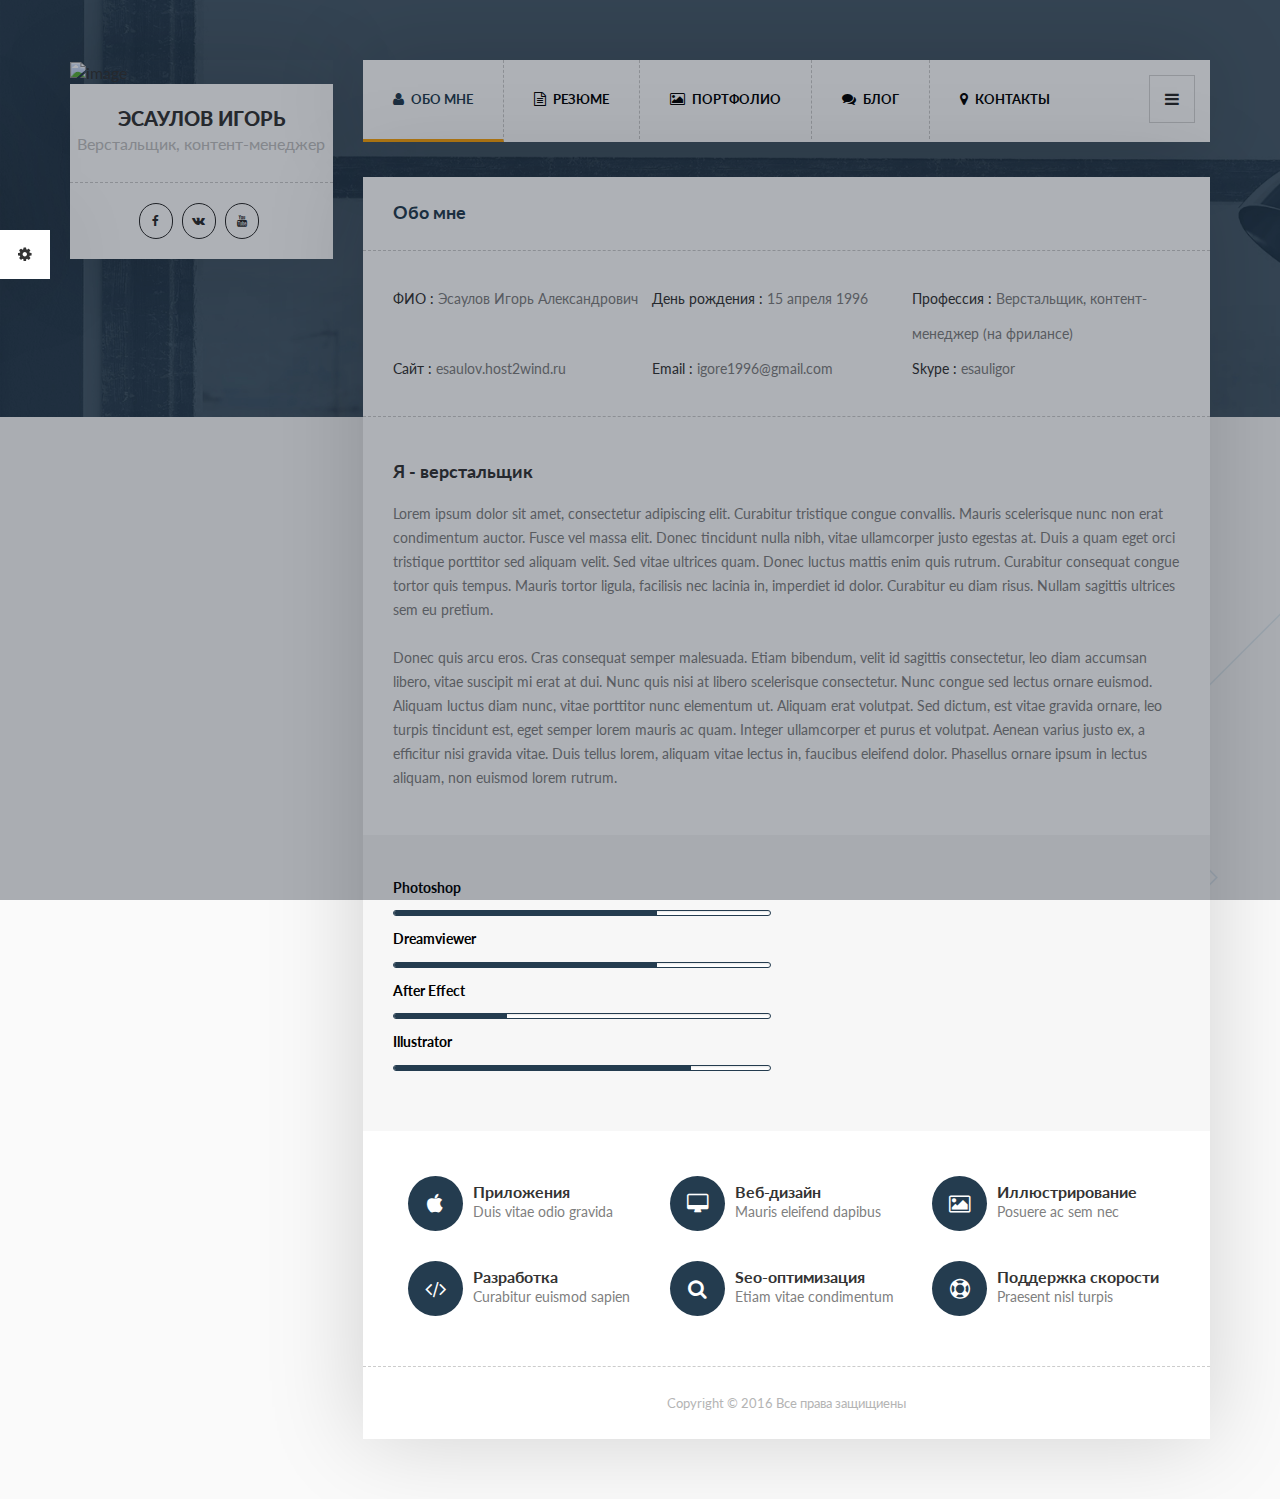
==== commit e513bf1c: "Update index.html" ====
--- a/index.html
+++ b/index.html
@@ -2,7 +2,7 @@
 <html lang="ru">
 <head>
     <meta charset="UTF-8">
-    <title>Home Page</title>
+    <title>Игорь Эсаулов</title>
 	<meta name="description" content="Picard Html vCard">
     <meta name="keywords" content="business, personal, portfolio">
     <meta name="viewport" content="width=device-width, initial-scale=1.0">
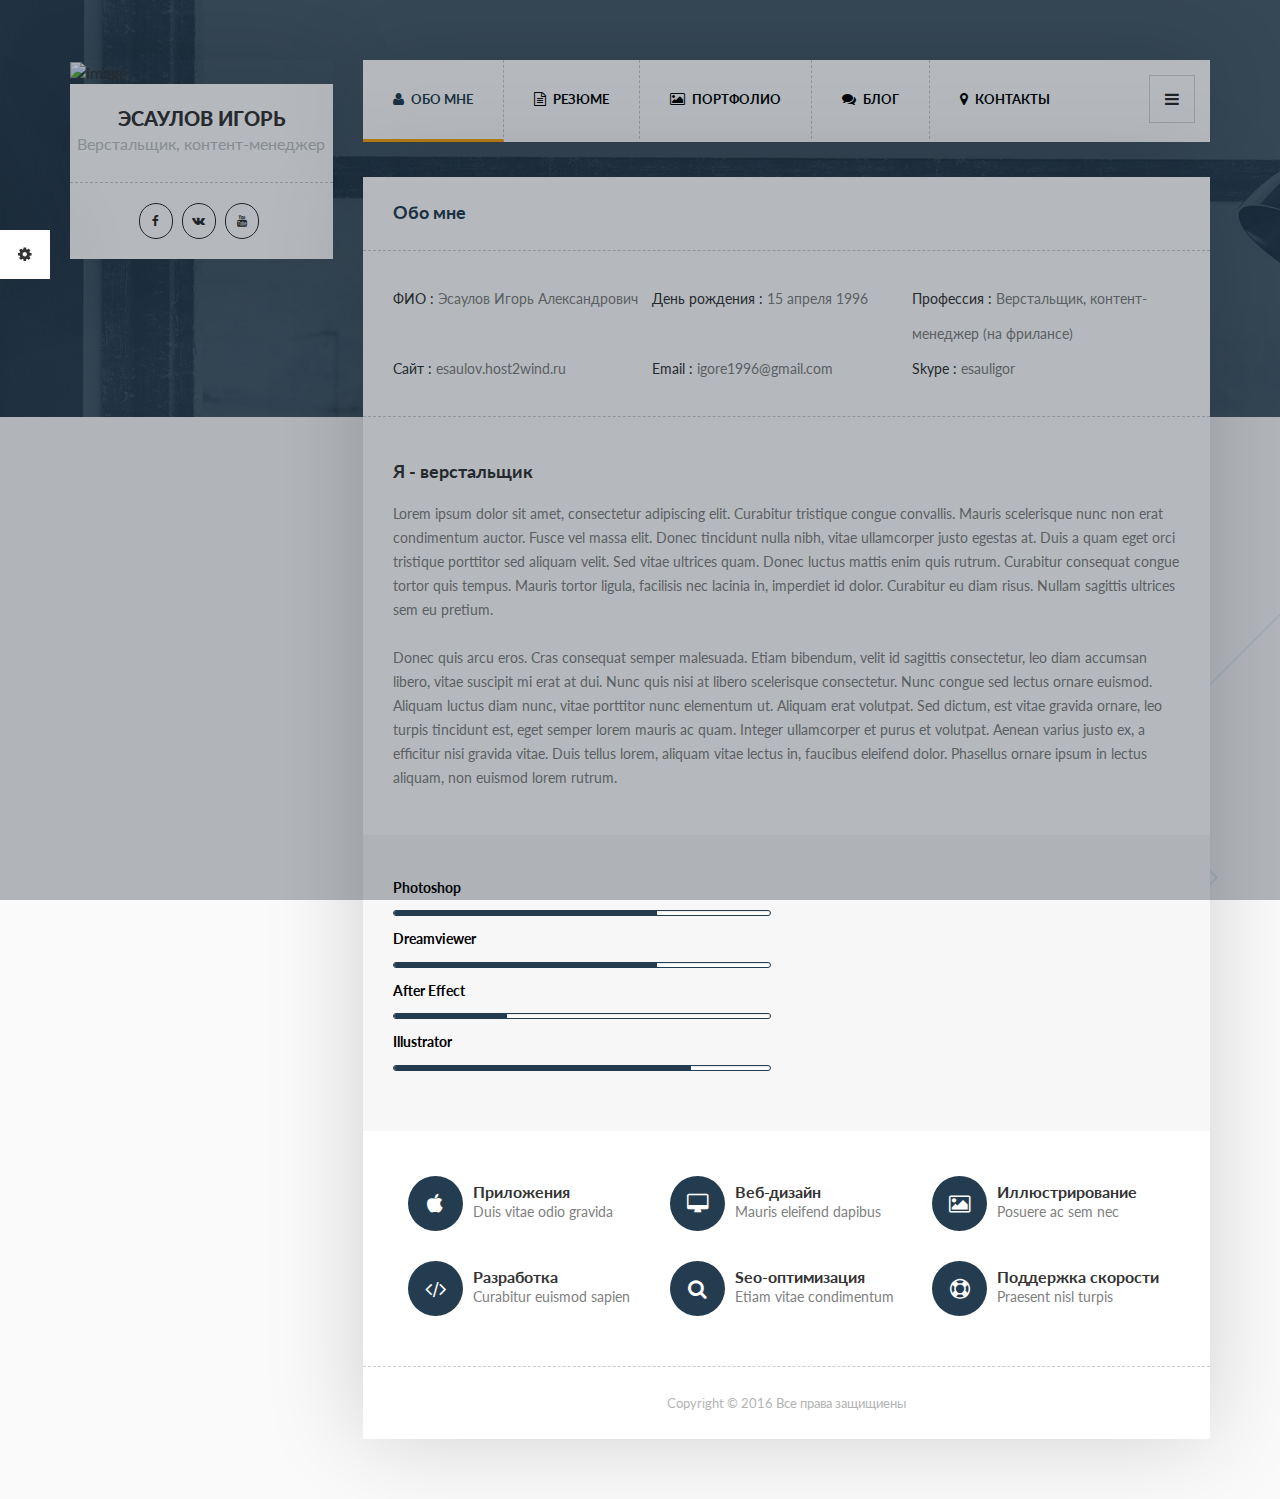
==== commit f35b5e4e: "Update index.html" ====
--- a/index.html
+++ b/index.html
@@ -422,8 +422,8 @@
                                 	<h2 class="section-title">Контакты</h2>
                                        <ul class="info-list">
                                             <li>Адрес : <span>143522, Россия, Московская область, Истринский район, д.Кострово</span> </li>
-                                            <li>Телефон : <span>+38 012-3456-7890</span> </li>
-											<li>Сайт : <span>esaulov.host2wind.ru</span> </li>
+                                            <li>Телефон : <span>+7 903 112-15-52</span> </li>
+					    <li>Сайт : <span>esaulov.host2wind.ru</span> </li>
 											<li>Email : <span>igore1996@gmail.com</span> </li>
 											<li>Skype : <span>esauligor</span> </li>
                                         </ul>
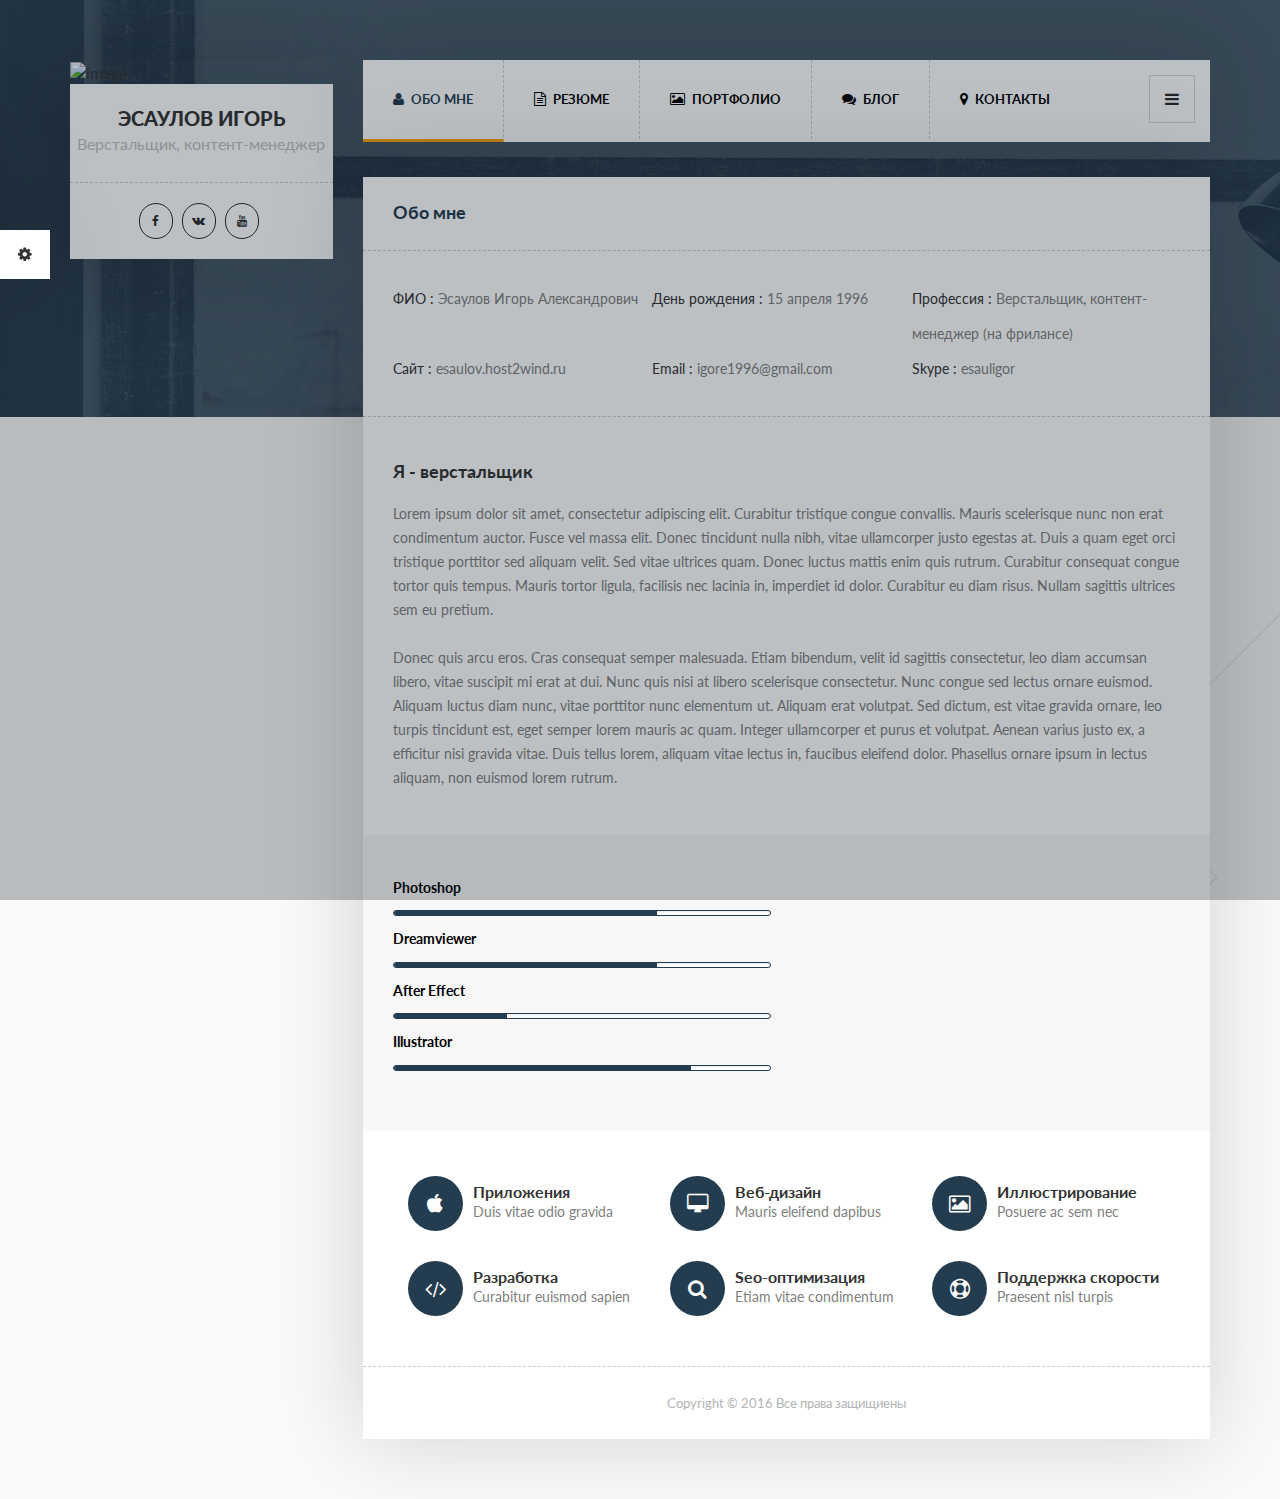
==== commit 8586a317: "Update index.html" ====
--- a/index.html
+++ b/index.html
@@ -421,7 +421,7 @@
                                 <div class="col-md-6 contact-info">
                                 	<h2 class="section-title">Контакты</h2>
                                        <ul class="info-list">
-                                            <li>Адрес : <span>143522, Россия, Московская область, Истринский район, д.Кострово</span> </li>
+                                            <li>Адрес : <span>143522, Россия, Московская область, Истринский район, д.Кострово, ул.Центральная, д.хх кв.хх</span> </li>
                                             <li>Телефон : <span>+7 903 112-15-52</span> </li>
 					    <li>Сайт : <span>esaulov.host2wind.ru</span> </li>
 											<li>Email : <span>igore1996@gmail.com</span> </li>
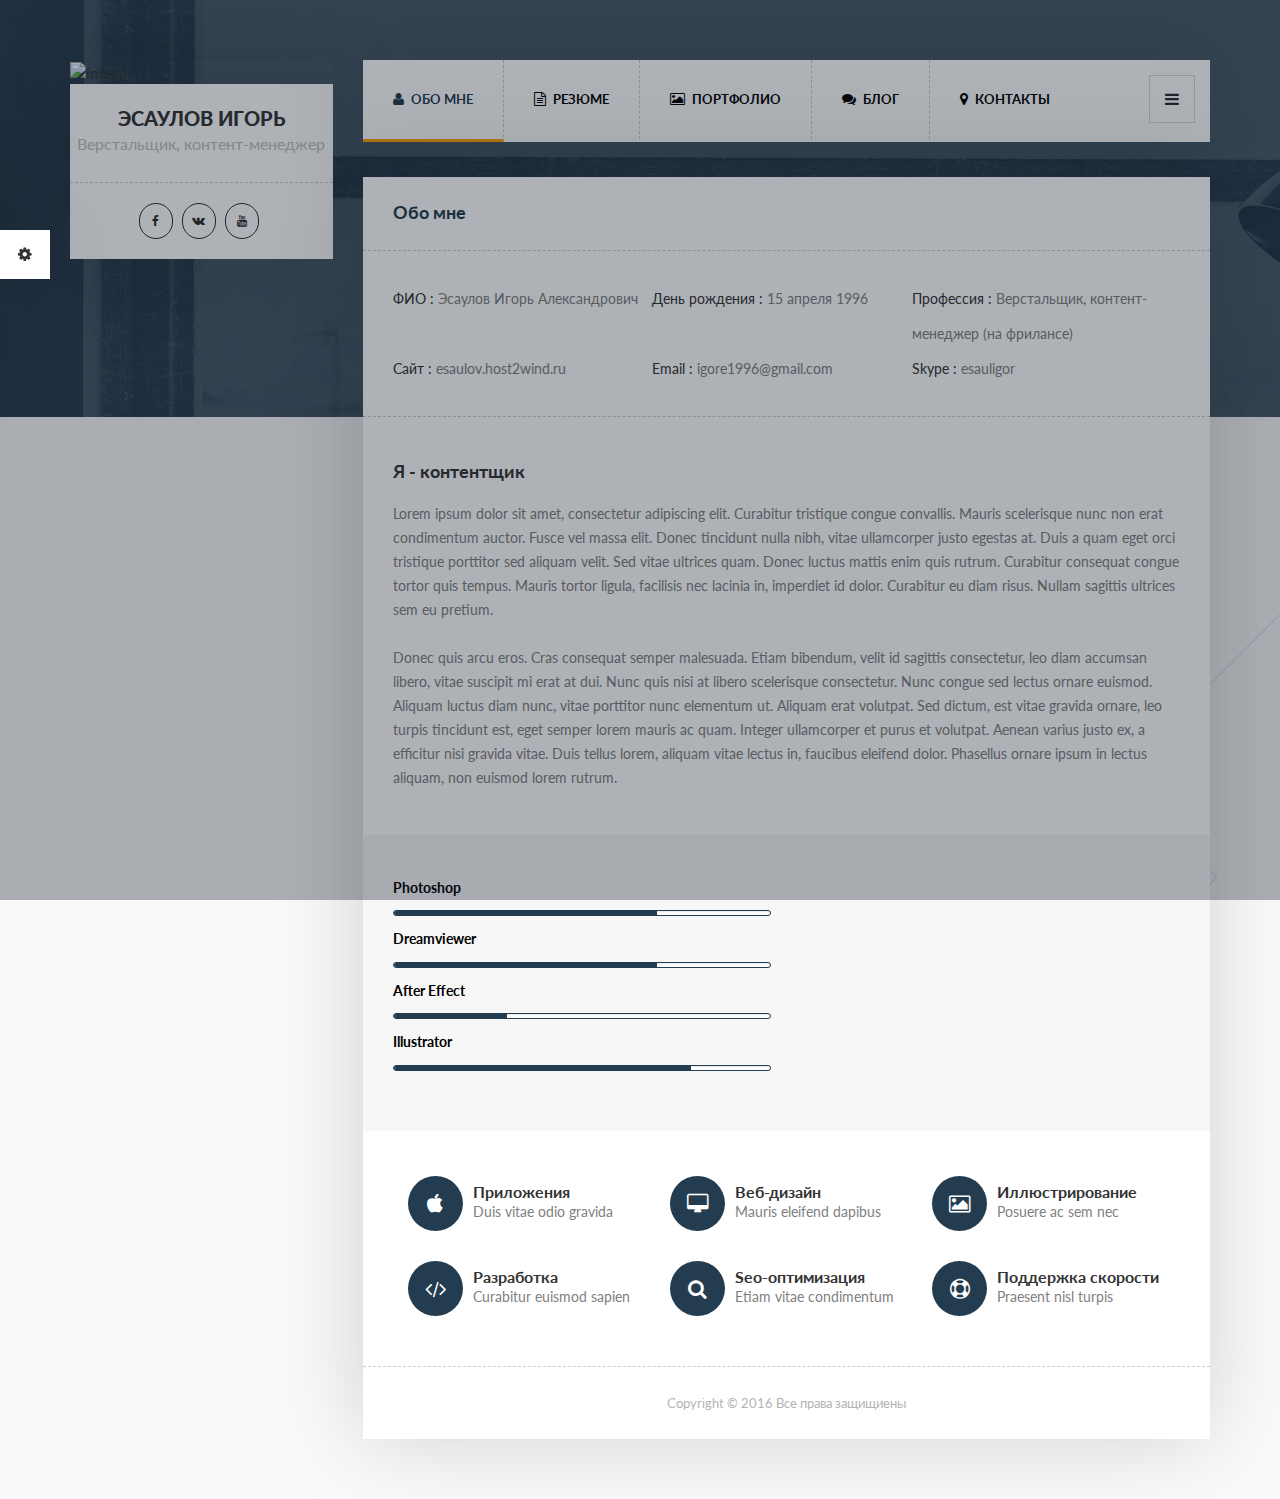
==== commit 31be5fb9: "Update index.html" ====
--- a/index.html
+++ b/index.html
@@ -83,7 +83,7 @@
                         </div><!-- .name-job -->                        
                         <div class="social-icons">
                             <a class="facebook" href="https://www.facebook.com/esaulov.schlem" target="_blank"><i class="fa fa-facebook"></i> </a>
-                            <a class="vk" href="https://vk.com/twofivefiveistra" target="_blank"><i class="fa fa-vk"></i> </a>
+                            <a class="vk" href="https://vk.com/esik_vmf" target="_blank"><i class="fa fa-vk"></i> </a>
 			    <a class="youtube" href="https://www.youtube.com/user/ieqwerty1996" target="_blank"><i class="fa fa-youtube"></i> </a>
                         </div>
                     </div>
@@ -125,7 +125,7 @@
                             
                             <div class="col-md-12 spotted ptext">
                             <div class="col-md-12 about-text">
-                                <h2 class="section-title">Я - верстальщик</h2>
+                                <h2 class="section-title">Я - контентщик</h2>
                                 <p> Lorem ipsum dolor sit amet, consectetur adipiscing elit. Curabitur tristique congue convallis. Mauris scelerisque nunc non erat condimentum auctor. Fusce vel massa elit. Donec tincidunt nulla nibh, vitae ullamcorper justo egestas at. Duis a quam eget orci tristique porttitor sed aliquam velit. Sed vitae ultrices quam. Donec luctus mattis enim quis rutrum. Curabitur consequat congue tortor quis tempus. Mauris tortor ligula, facilisis nec lacinia in, imperdiet id dolor. Curabitur eu diam risus. Nullam sagittis ultrices sem eu pretium.
 <br/><br/>Donec quis arcu eros. Cras consequat semper malesuada. Etiam bibendum, velit id sagittis consectetur, leo diam accumsan libero, vitae suscipit mi erat at dui. Nunc quis nisi at libero scelerisque consectetur. Nunc congue sed lectus ornare euismod. Aliquam luctus diam nunc, vitae porttitor nunc elementum ut. Aliquam erat volutpat. Sed dictum, est vitae gravida ornare, leo turpis tincidunt est, eget semper lorem mauris ac quam. Integer ullamcorper et purus et volutpat. Aenean varius justo ex, a efficitur nisi gravida vitae. Duis tellus lorem, aliquam vitae lectus in, faucibus eleifend dolor. Phasellus ornare ipsum in lectus aliquam, non euismod lorem rutrum.</p>
                             </div><!--.col-md-12 .about-text end-->
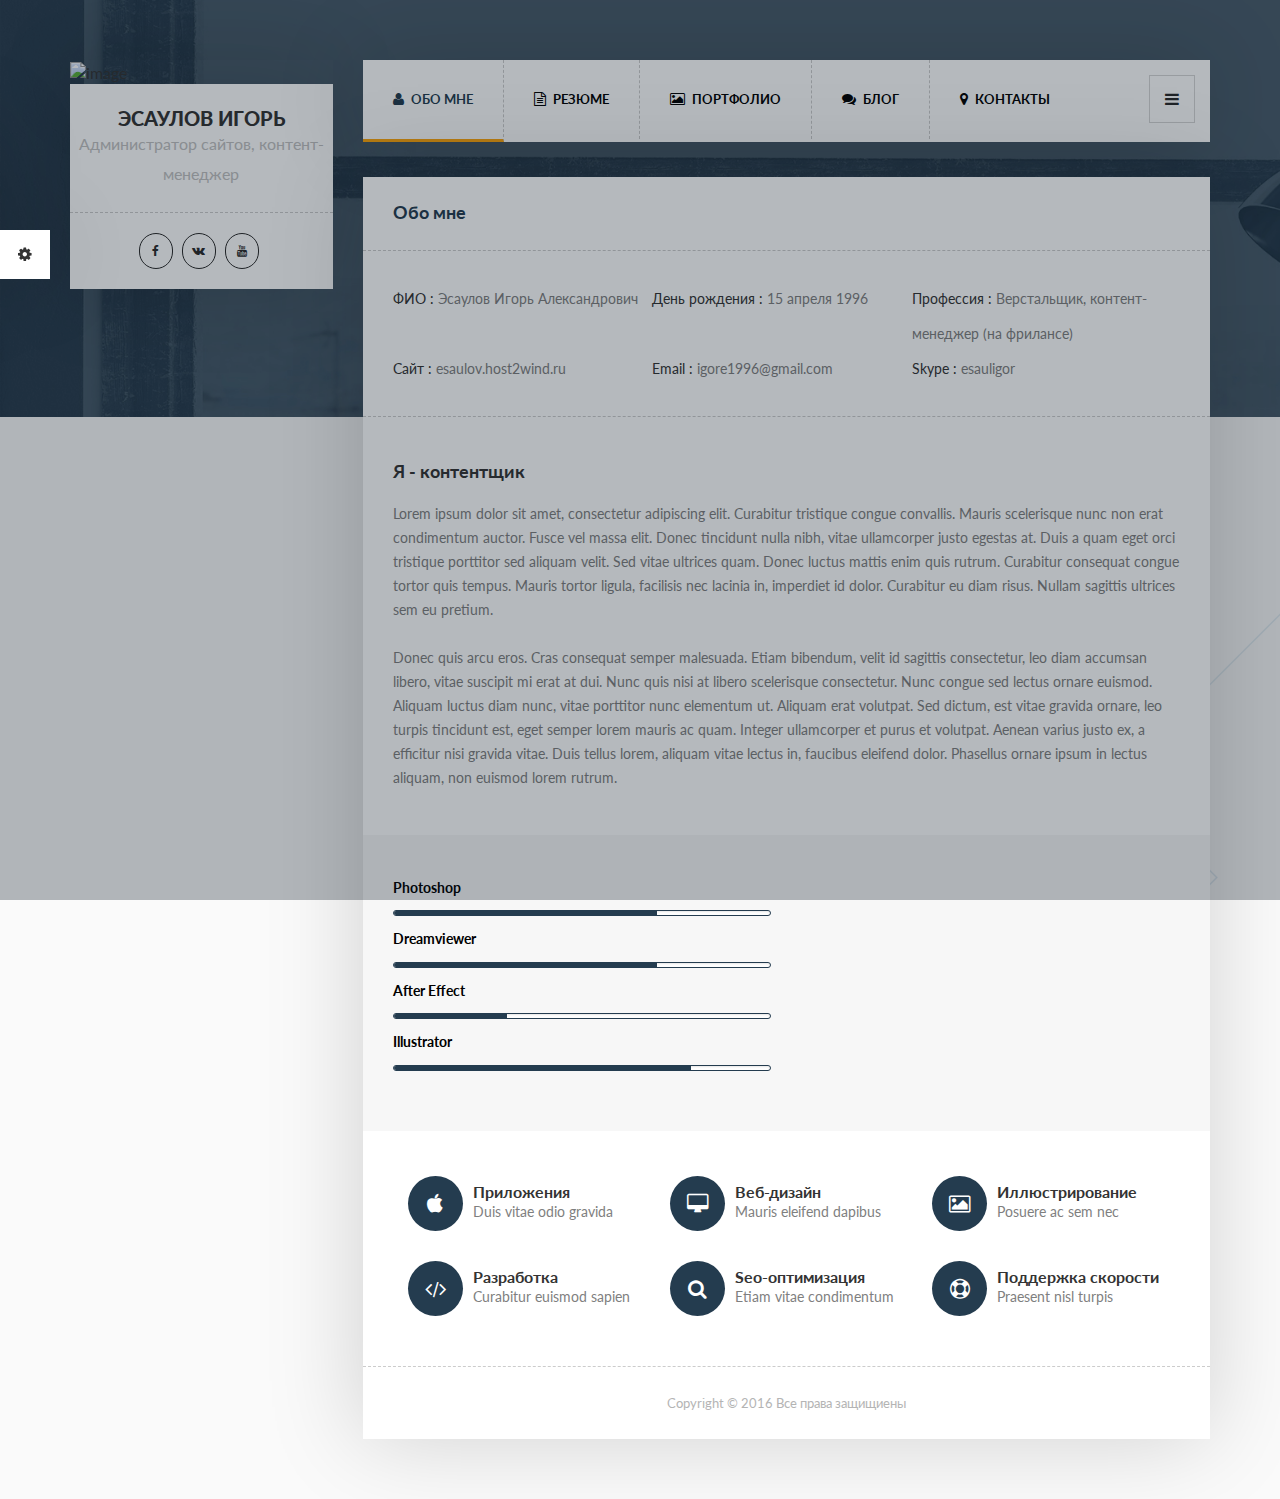
==== commit a658df9e: "Update index.html" ====
--- a/index.html
+++ b/index.html
@@ -79,7 +79,7 @@
                     <div class="profile-info">
                     	<div class="name-job">
                             <h1>ЭСАУЛОВ ИГОРЬ</h1>
-                            <span class="job"> Верстальщик, контент-менеджер </span>
+                            <span class="job"> Администратор сайтов, контент-менеджер </span>
                         </div><!-- .name-job -->                        
                         <div class="social-icons">
                             <a class="facebook" href="https://www.facebook.com/esaulov.schlem" target="_blank"><i class="fa fa-facebook"></i> </a>
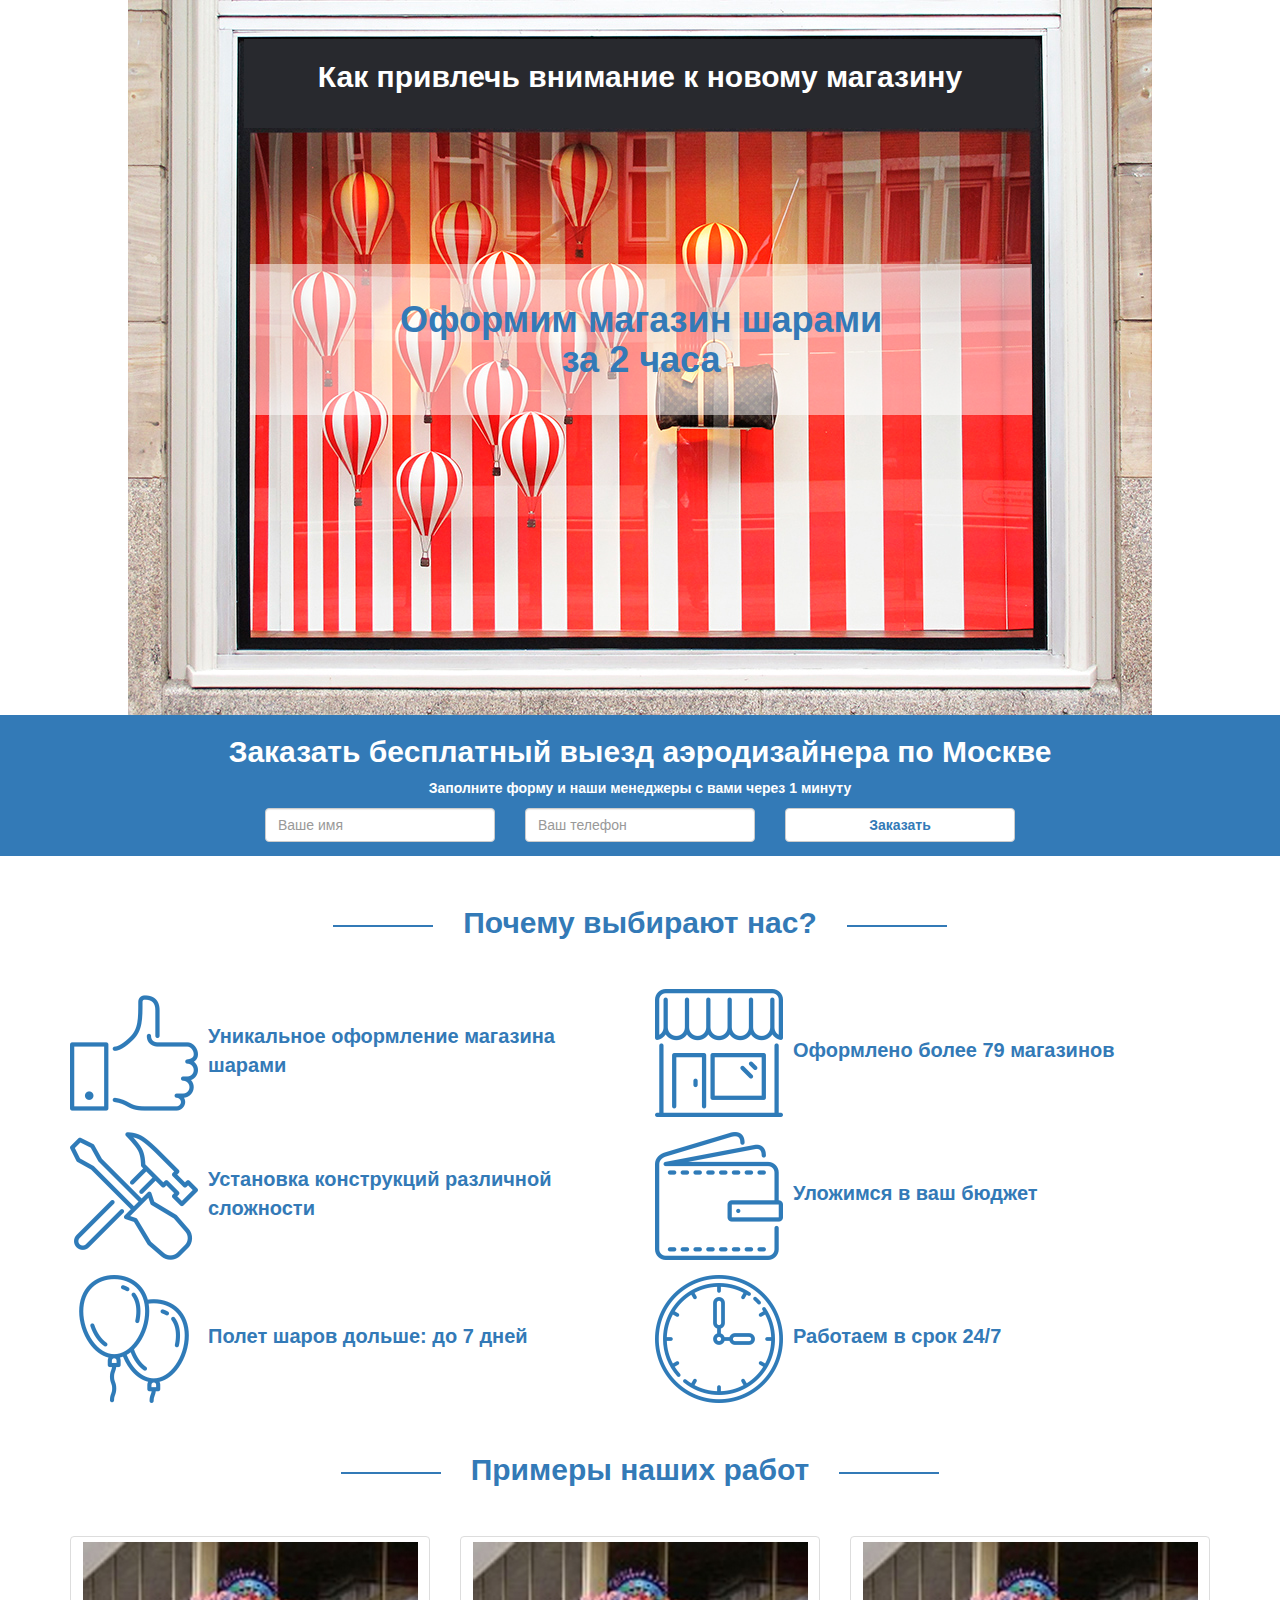
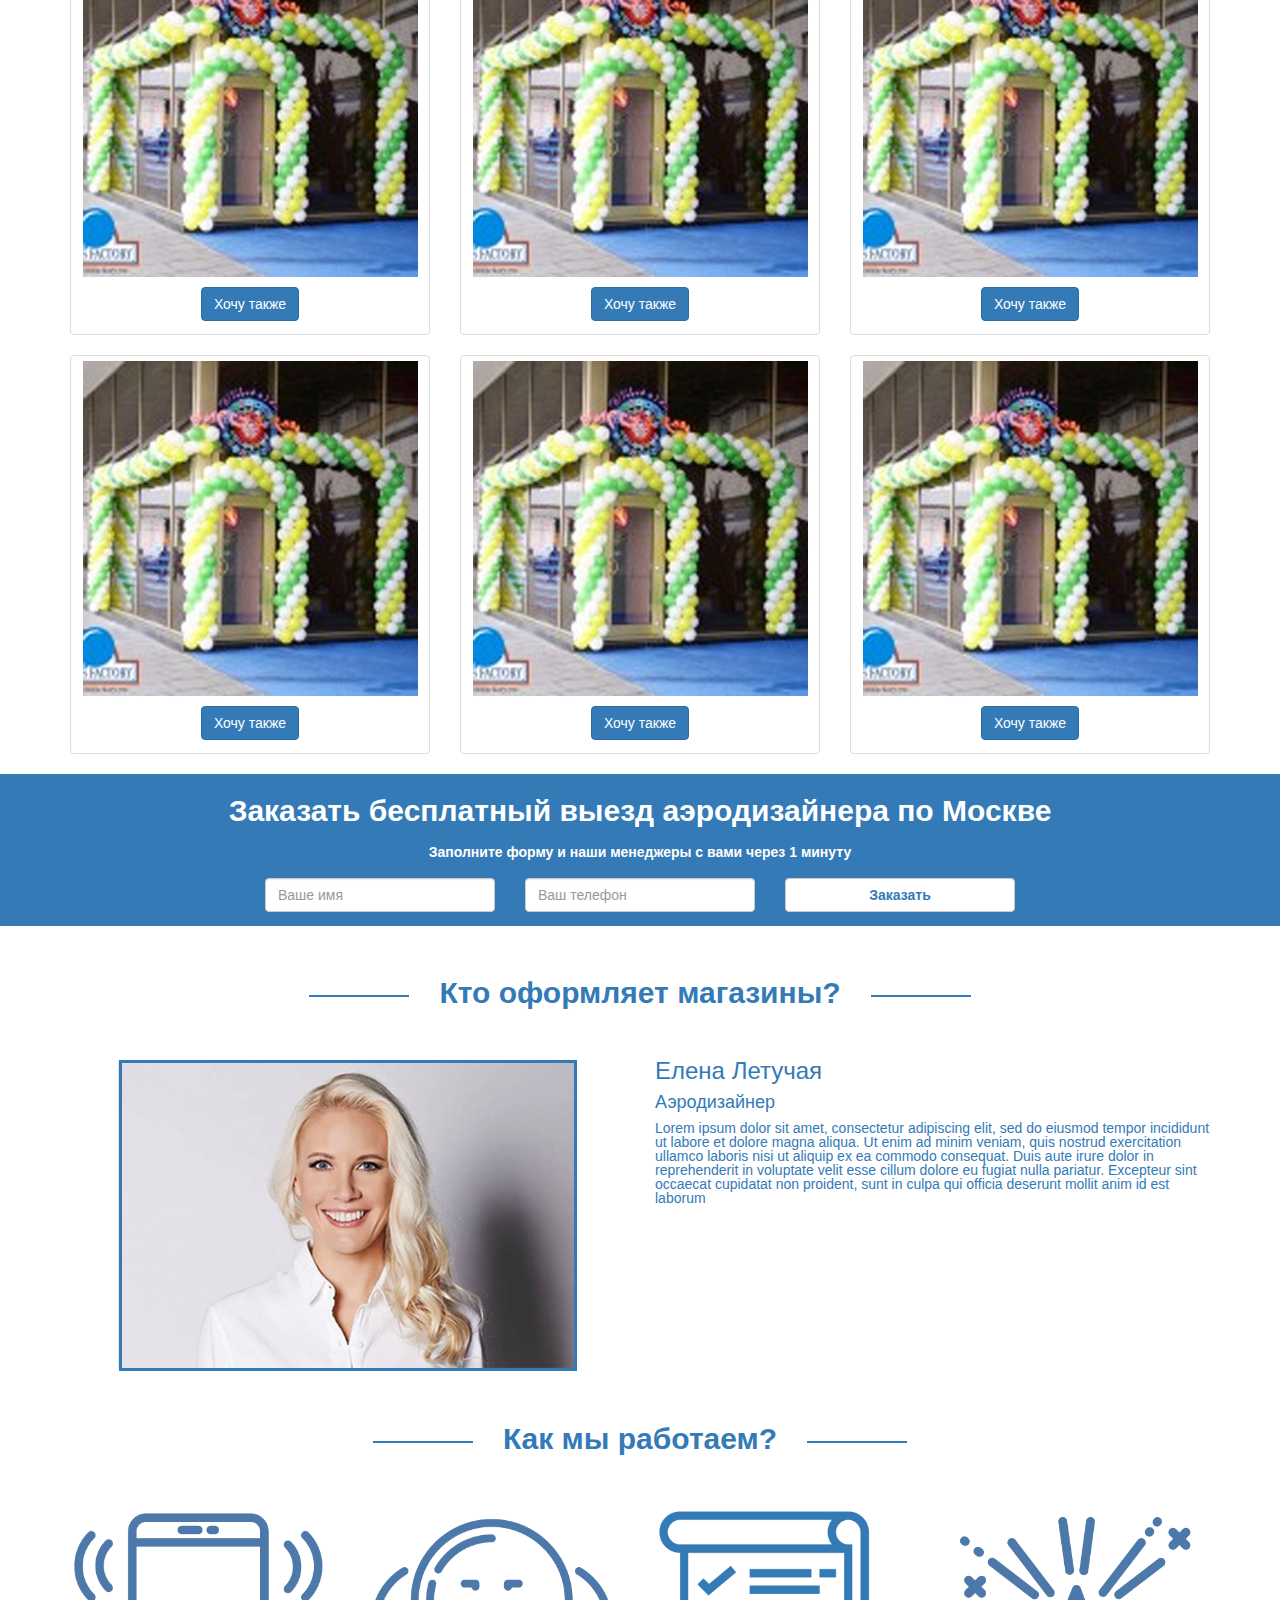
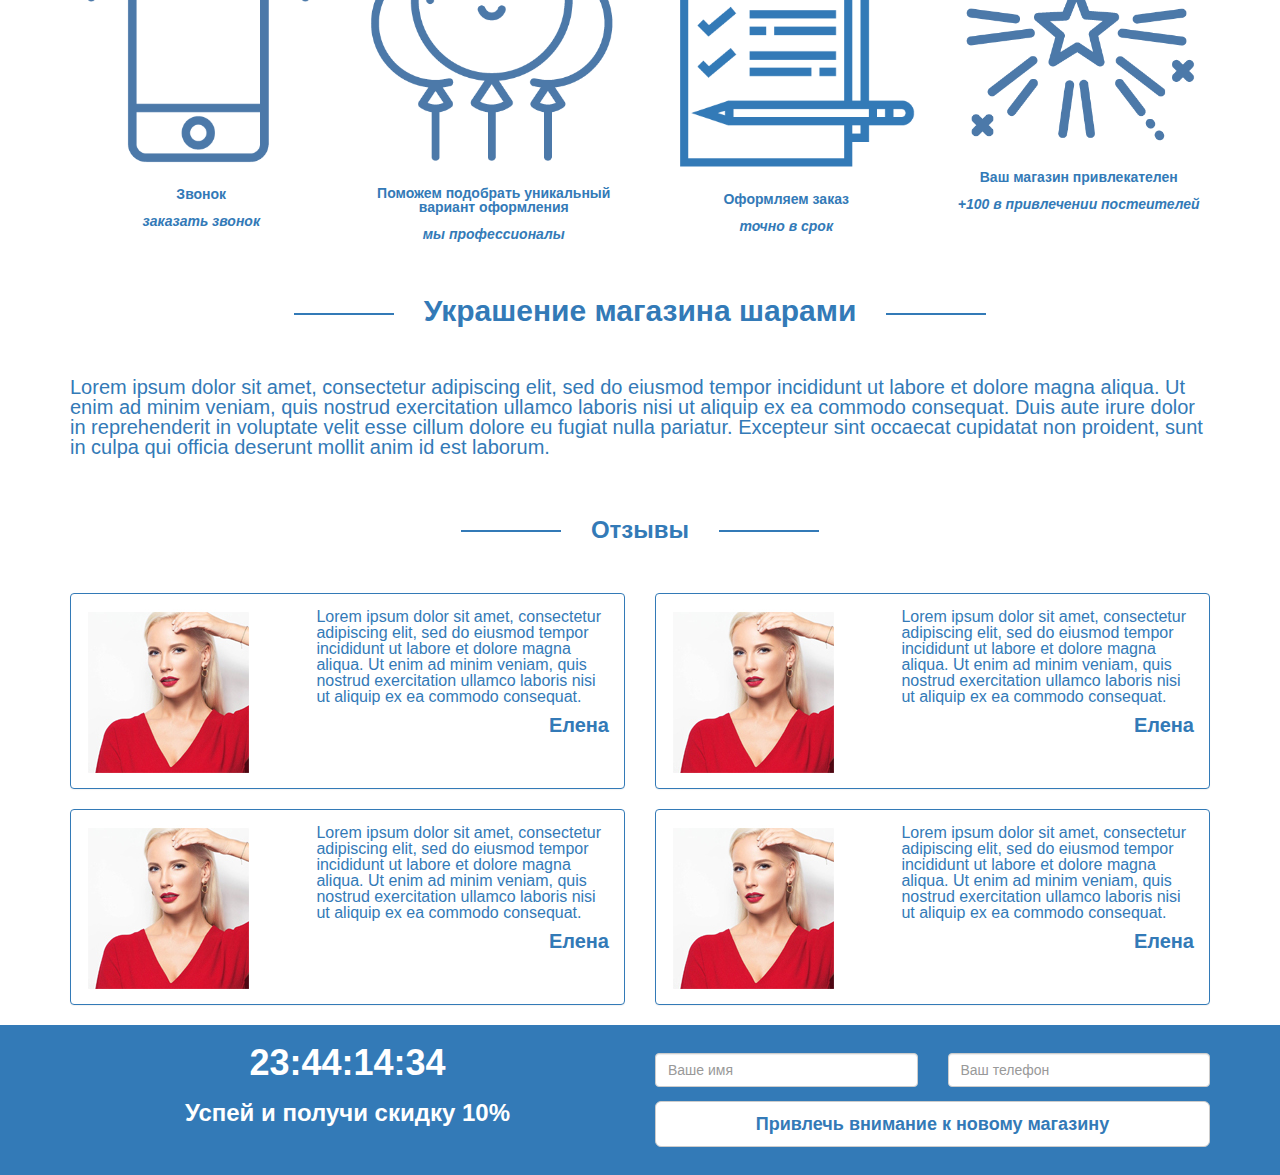
==== commit 6e5a6a82: "Add files via upload" ====
--- a/index.html
+++ b/index.html
@@ -1,636 +1,338 @@
-<!doctype html>
-<html lang="ru">
-<head>
-    <meta charset="UTF-8">
-    <title>Игорь Эсаулов</title>
-	<meta name="description" content="Picard Html vCard">
-    <meta name="keywords" content="business, personal, portfolio">
-    <meta name="viewport" content="width=device-width, initial-scale=1.0">
-   
-    <!-- Stylesheets -->
-    <link rel="stylesheet" href="css/bootstrap.css"/> <!-- bootstrap grid -->
-    <link rel="stylesheet"  href="css/style.css"/> <!-- template css -->
-    <link rel="stylesheet" href="css/reset.css"/> <!-- reset css -->
-    <link rel="stylesheet" href="css/magnific-popup.css"/> <!-- magnific popup css -->    
-    <link href="perfect-scrollbar/perfect-scrollbar.css" rel="stylesheet" /> <!-- right menu scrollbar css -->   
-    
-    
-    <!-- Color Alternatives -->   
-    <link href="css/colors/switcher.css" rel="stylesheet" type="text/css">
-    <link href="css/colors/color-1.css" rel="stylesheet" type="text/css">
-    <link href="css/colors/color-2.css" rel="alternate stylesheet" type="text/css" title="color-2">
-    <link href="css/colors/color-3.css" rel="alternate stylesheet" type="text/css" title="color-3">
-    <link href="css/colors/color-4.css" rel="alternate stylesheet" type="text/css" title="color-4">
-    <link href="css/colors/color-5.css" rel="alternate stylesheet" type="text/css" title="color-5">
-    <link href="css/colors/color-6.css" rel="alternate stylesheet" type="text/css" title="color-6">
-    <link href="css/colors/color-7.css" rel="alternate stylesheet" type="text/css" title="color-7">
-    <link href="css/colors/color-8.css" rel="alternate stylesheet" type="text/css" title="color-8">
-    
-    
-    <!-- Google Web fonts -->
-    <link href='https://fonts.googleapis.com/css?family=Lato:400,700,900' rel='stylesheet' type='text/css'>
-    
-    <!-- Font icons -->
-    <link rel="stylesheet" href="font-awesome-4.4.0/css/font-awesome.min.css"/> <!-- Fontawesome icons css -->
-    
-    <!--[if lt IE 9]>
-      <script src="https://oss.maxcdn.com/html5shiv/3.7.2/html5shiv.min.js"></script>
-      <script src="https://oss.maxcdn.com/respond/1.4.2/respond.min.js"></script>
-    <![endif]-->
-     <script src="http://maps.googleapis.com/maps/api/js?key=AIzaSyA8Lqb0P4RLF9_3jCi6VhIYFbttZDeV_bM"></script>   
-</head>
-
-<body>
-
-	 <!-- Preloading --> 
-    <div id="preloader">
-    	<div class="spinner">
-            <div class='uil-ripple-css' style='transform:scale(0.29);'><div></div><div></div></div>
-        </div>
-    </div>
-    
-    <div class="color-switcher">
-    	<div class="open"><i class="fa fa-cog fa-spin"></i></div>
-        <h4>ВЫБРАТЬ ЦВЕТ</h4>
-        <ul>
-        	<li><a class="color-1" onclick="setActiveStyleSheet('color-1'); return false;" href="#"><i class="fa fa-circle"></i></a> </li>
-            <li><a class="color-2" onclick="setActiveStyleSheet('color-2'); return false;" href="#"><i class="fa fa-circle"></i></a> </li>
-            <li><a class="color-3" onclick="setActiveStyleSheet('color-3'); return false;" href="#"><i class="fa fa-circle"></i></a> </li>
-            <li><a class="color-4" onclick="setActiveStyleSheet('color-4'); return false;" href="#"><i class="fa fa-circle"></i></a> </li>
-            <li><a class="color-5" onclick="setActiveStyleSheet('color-5'); return false;" href="#"><i class="fa fa-circle"></i></a> </li>
-            <li><a class="color-6" onclick="setActiveStyleSheet('color-6'); return false;" href="#"><i class="fa fa-circle"></i></a> </li>
-            <li><a class="color-7" onclick="setActiveStyleSheet('color-7'); return false;" href="#"><i class="fa fa-circle"></i></a> </li>
-            <li><a class="color-8" onclick="setActiveStyleSheet('color-8'); return false;" href="#"><i class="fa fa-circle"></i></a> </li>
-        </ul>
-        <button class="switcher-reset" onclick="setActiveStyleSheet('color-1'); return false;">СБРОСИТЬ </button>
-        
-    </div>
-    
-    <div class="parallax"> </div>
-    <div id="wrapper">
-        <div class="container">
-            <div class="row">
-            	
-                <!-- Profile Informations-->
-                <div class="profile col-md-3 wow fadeInDown">
-                    <div class="profile-image">
-                        <img alt="image" src="https://pp.vk.me/c629325/v629325115/43e29/zuzX1UhcUvY.jpg">
-                    </div>
-                    <div class="profile-info">
-                    	<div class="name-job">
-                            <h1>ЭСАУЛОВ ИГОРЬ</h1>
-                            <span class="job"> Администратор сайтов, контент-менеджер </span>
-                        </div><!-- .name-job -->                        
-                        <div class="social-icons">
-                            <a class="facebook" href="https://www.facebook.com/esaulov.schlem" target="_blank"><i class="fa fa-facebook"></i> </a>
-                            <a class="vk" href="https://vk.com/esik_vmf" target="_blank"><i class="fa fa-vk"></i> </a>
-			    <a class="youtube" href="https://www.youtube.com/user/ieqwerty1996" target="_blank"><i class="fa fa-youtube"></i> </a>
-                        </div>
-                    </div>
-                </div> <!--.profile .col-md-3-->
-                
-                <!--Right Section-->
-                <div id="tab-container" class="col-md-9">
-                    	<!--Top Menu -->
-                        <div class="responsive-menu hidden-md hidden-lg">MENU</div> 
-                        <i class="fa fa-bars right-menu"></i> 
-                        <ul class="top-menu">
-                            <li> <a class="selected page-scroll" href="#about"><i class="fa fa-user"></i> <span> ОБО МНЕ </span></a></li>
-                            <li> <a class="page-scroll" href="#resume"><i class="fa fa-file-text-o"></i>  <span> РЕЗЮМЕ </span></a></li>
-                            <li> <a class="page-scroll" href="#portfolio"><i class="fa fa-picture-o"></i>  <span> ПОРТФОЛИО</span></a></li>
-                            <li> <a class="page-scroll" href="#blog"><i class="fa fa-comments"></i> <span> БЛОГ</span></a></li>
-                            <li> <a class="page-scroll" href="#contact"><i class="fa fa-map-marker"></i> <span> КОНТАКТЫ </span></a></li>
-                        </ul> 
-                        
-                   	<!--Right Content -->
-                    <!--About Section-->
-                    <div id="about" class="content col-md-12 fadeInUp">
-                    	<div class="row">
-                    		<div class="page-title">
-                           		<h2>Обо мне </h2>
-                            </div>                             
-                            <!-- Info -->                           
-                            <div class="col-md-12 pinfo">
-                                <div class="col-md-12 about-info">
-                                    <ul class="info-list">
-                                    	<li>ФИО : <span>Эсаулов Игорь Александрович</span> </li>
-                                        <li>День рождения : <span>15 апреля 1996</span> </li>
-                                        <li>Профессия : <span>Верстальщик, контент-менеджер (на фрилансе)</span> </li>
-                                        <li>Сайт : <span>esaulov.host2wind.ru</span> </li>
-                                        <li>Email : <span>igore1996@gmail.com</span> </li>
-                                        <li>Skype : <span>esauligor</span> </li>
-                                    </ul>
-                                </div> <!-- .col-md-4 .about-info -->
-                             </div><!-- .col-md-12 .spotted -->
-                            
-                            <div class="col-md-12 spotted ptext">
-                            <div class="col-md-12 about-text">
-                                <h2 class="section-title">Я - контентщик</h2>
-                                <p> Lorem ipsum dolor sit amet, consectetur adipiscing elit. Curabitur tristique congue convallis. Mauris scelerisque nunc non erat condimentum auctor. Fusce vel massa elit. Donec tincidunt nulla nibh, vitae ullamcorper justo egestas at. Duis a quam eget orci tristique porttitor sed aliquam velit. Sed vitae ultrices quam. Donec luctus mattis enim quis rutrum. Curabitur consequat congue tortor quis tempus. Mauris tortor ligula, facilisis nec lacinia in, imperdiet id dolor. Curabitur eu diam risus. Nullam sagittis ultrices sem eu pretium.
-<br/><br/>Donec quis arcu eros. Cras consequat semper malesuada. Etiam bibendum, velit id sagittis consectetur, leo diam accumsan libero, vitae suscipit mi erat at dui. Nunc quis nisi at libero scelerisque consectetur. Nunc congue sed lectus ornare euismod. Aliquam luctus diam nunc, vitae porttitor nunc elementum ut. Aliquam erat volutpat. Sed dictum, est vitae gravida ornare, leo turpis tincidunt est, eget semper lorem mauris ac quam. Integer ullamcorper et purus et volutpat. Aenean varius justo ex, a efficitur nisi gravida vitae. Duis tellus lorem, aliquam vitae lectus in, faucibus eleifend dolor. Phasellus ornare ipsum in lectus aliquam, non euismod lorem rutrum.</p>
-                            </div><!--.col-md-12 .about-text end-->
-                            </div><!-- .col-md-12 .spotted -->
-                            <!-- Skills -->
-                            <div class="col-md-12 gray-bg ptext">
-                                <div class="col-md-6 my-skills">
-                                    <ul class="skill-list">
-                                        <li> 
-                                            <h3>Photoshop</h3>
-                                            <div class="progress">
-                                                <div class="percentage" style="width:70%;"></div>
-                                            </div>
-                                        </li>
-                                        <li> 
-                                            <h3>Dreamviewer</h3>
-                                            <div class="progress">
-                                                <div class="percentage" style="width:70%;"></div>
-                                            </div>
-                                        </li>
-                                        <li> 
-                                            <h3>After Effect</h3>
-                                            <div class="progress">
-                                                <div class="percentage" style="width:30%;"></div>
-                                            </div>
-                                        </li>
-                                        <li> 
-                                            <h3>Illustrator</h3>
-                                            <div class="progress">
-                                                <div class="percentage" style="width:79%;"></div>
-                                            </div>
-                                        </li>
-                                    </ul>
-                                </div> <!--.col-md-6 .my-skills end-->   
-                            </div>                         
-                            <!-- Services -->
-                            <div class="col-md-12 pwedo">
-                            <div class="col-md-12 col-sm-12 col-xs-12 services">
-                                <div class="service col-md-4 col-sm-6">
-                                    <i class="fa fa-apple"></i>
-                                    <div class="features"> 
-                                        <b>Приложения</b>
-                                        <p>Duis vitae odio gravida</p>   
-                                    </div>                                  
-                                </div> <!-- .service .col-md-4 .col-sm-6 end -->
-                                <div class="service col-md-4 col-sm-6">
-                                    <i class="fa fa-desktop"></i>
-                                    <div class="features"> 
-                                        <b>Веб-дизайн</b>
-                                        <p>Mauris eleifend dapibus</p>   
-                                    </div>                                  
-                                </div> <!-- .service .col-md-4 .col-sm-6 end -->
-                                <div class="service col-md-4 col-sm-6">
-                                    <i class="fa fa-picture-o"></i>
-                                    <div class="features"> 
-                                        <b>Иллюстрирование</b>
-                                        <p>Posuere ac sem nec</p>   
-                                    </div>                                  
-                                </div> <!-- .service .col-md-4 .col-sm-6 end -->
-                                <div class="service col-md-4 col-sm-6">
-                                    <i class="fa fa-code"></i>
-                                    <div class="features"> 
-                                        <b>Разработка</b>
-                                        <p>Curabitur euismod sapien</p>   
-                                    </div>                                  
-                                </div> <!-- .service .col-md-4 .col-sm-6 end -->
-                                <div class="service col-md-4 col-sm-6">
-                                    <i class="fa fa-search"></i>
-                                    <div class="features"> 
-                                        <b>Seo-оптимизация</b>
-                                        <p>Etiam vitae condimentum</p>   
-                                    </div>                                  
-                                </div> <!-- .service .col-md-4 .col-sm-6 end -->
-                                <div class="service col-md-4 col-sm-6">
-                                    <i class="fa fa-support"></i>
-                                    <div class="features"> 
-                                        <b>Поддержка скорости</b>
-                                        <p>Praesent nisl turpis</p>   
-                                    </div>                                 
-                                </div> <!-- .service .col-md-4 .col-sm-6 end -->
-                            </div> <!-- .col-md-12 .services -->  
-                            </div> <!-- .col-md-12 .spotted-->  
-                                <!--footer-->
-                                <footer class="footer"> <p>  Copyright © 2016 Все права защищиены </p></footer>
-                                                                                              
-                            
-                        </div><!--.row end-->
-                    </div> <!-- #about .content .col-md-12 end -->
-                    
-                    <!--Resume Section -->
-                    <div id="resume" class="content col-md-12">
-                    	<div class="row">
-                    		<div class="page-title">
-                           		<h2>Мое резюме </h2>
-                            </div>
-                            <div class="col-md-12 page">
-                            	<!--Resume Education Timeline-->
-                            	<div class="resume-education col-md-12">
-                                	<div class="rounded-icon">
-                                		<i class="fa fa-graduation-cap"></i>
-                                	</div>
-                                    <div class="resume-out">
-                                    	<div class="resume-info">
-                                        	<h2 class="info-title">ИГУМО</h2>
-                                            <span class="info-date">с 2013</span>
-                                            <p>Morbi nulla arcu, pellentesque sed egestas in, tempor eget felis. Nullam tincidunt augue in leo feugiat, quis interdum nisi sollicitudin. Suspendisse vulputate diam sit amet rutrum dictum. Donec tempus a lectus quis luctus. Vivamus sed maximus justo, sed aliquet purus. Etiam ut velit gravida, mollis turpis nec, tristique erat.</p>
-                                        </div> <!-- .resume-info -->
-                                        <div class="resume-info">
-                                        	<h2 class="info-title">Костровская СОШ</h2>
-                                            <span class="info-date">2002 - 2013 </span>
-                                            <p>Morbi nulla arcu, pellentesque sed egestas in, tempor eget felis. Nullam tincidunt augue in leo feugiat, quis interdum nisi sollicitudin. Suspendisse vulputate diam sit amet rutrum dictum. Donec tempus a lectus quis luctus. Vivamus sed maximus justo, sed aliquet purus. Etiam ut velit gravida, mollis turpis nec, tristique erat.</p>
-                                        </div> <!-- .resume-info -->
-                                    </div> <!-- .resume-out end -->
-                                </div> <!-- .resume-education .col-md-12 end -->
-                                
-                                <!--footer-->
-                                <footer class="footer"> <p>  Copyright © 2016 Все права защищиены </p></footer>
-                                                                                              
-                            </div><!-- .col-md-12 .page -->
-                        </div><!--.row end-->
-                    </div> <!-- #resume .content .col-md-12 end -->
-                    
-                    <!--Portfolio Section -->
-                    <div id="portfolio" class="content col-md-12">
-                    	<div class="row">
-                    		<div class="page-title">
-                            	<h2>Мое портфолио </h2>
-                                <!-- Portfolio Filter -->
-                            </div>
-                            <div class="col-md-12 col-sm-12 col-xs-12 page">
-                            	<!-- Portfolio Items -->
-                                <div class="portfolio_items">
-                                    
-                                    <div class="single_item web-design col-md-4 col-sm-12 col-xs-12">
-                                        <div class="work-inner">
-                                            <div class="work-overlay">
-                                                <h3> Лабораторная работа №1 </h3>
-                                                <p>GitHub как хостинг для сайтов</p>
-                                                <a href="https://docs.google.com/document/d/1U9RG6xitCcdpLdaAjx-HHk9ay3h8xUPiQyRsbPg3P9k/edit?usp=sharing" class="link"><i class="fa fa-link"></i></a>
-                                                <a href="images/work-1.jpg" class="image-link lightbox"> <i class="fa fa-search"></i></a>                                                
-                                            </div>
-                                            <img src="images/t-work-1.jpg" alt="" />
-                                        </div>
-                                    </div>
-                                    
-                                    <div class="single_item web-design col-md-4 col-sm-12 col-xs-12">
-                                        <div class="work-inner">
-                                            <div class="work-overlay">
-                                                <h3> Лабораторная работа №2 </h3>
-                                                <p> Работа в команде</p>
-                                                <a href="https://docs.google.com/document/d/1R9DZxSr2dTOWHkJrejaUtTtF3BdYVqcAqIuQD5zqVHQ/edit?usp=sharing" class="link"><i class="fa fa-link"></i></a>
-                                                <a href="images/work-2.jpg" class="image-link lightbox"> <i class="fa fa-search"></i></a>
-                                            </div>
-                                            <img src="images/t-work-2.jpg" alt="" />
-                                        </div>
-                                    </div>
-                                    
-                                    <div class="single_item aplication col-md-4 col-sm-12 col-xs-12">
-                                        <div class="work-inner">
-                                            <div class="work-overlay">
-                                                <h3> Лабораторная работа №3 </h3>
-                                                <p>Использование библиотек в html </p>
-                                                <a href="https://yadi.sk/d/eSUtkhI5yMyH5" class="link"><i class="fa fa-link"></i></a>
-                                                <a href="images/work-3.jpg" class="image-link lightbox"> <i class="fa fa-search"></i></a>
-                                            </div>
-                                            <img src="images/t-work-3.jpg" alt="" />
-                                        </div>
-                                    </div>
-                                    
-                                    <div class="single_item web-design col-md-4 col-sm-12 col-xs-12">
-                                        <div class="work-inner">
-                                            <div class="work-overlay">
-                                                <h3> Лабораторная работа №4 </h3>
-                                                <p>Использование JS</p>
-                                                <a href="https://docs.google.com/document/d/1nD-Q6yHPbK667he3-vkVVyA_CxRZ7ne6dY2gT9lROcU/edit?usp=sharing" class="link"><i class="fa fa-link"></i></a>
-                                                <a href="images/work-4.jpg" class="image-link lightbox"> <i class="fa fa-search"></i></a>
-                                            </div>
-                                            <img src="images/t-work-4.jpg" alt="" />
-                                        </div>
-                                    </div>
-                                    
-                                    <div class="single_item aplication col-md-4 col-sm-12 col-xs-12">
-                                        <div class="work-inner">
-                                            <div class="work-overlay">
-                                                <h3> Лабораторная работа №5</h3>
-                                                <p>Концепция интернет проекта</p>
-                                                <a href="https://docs.google.com/document/d/1c5hm_TsxNpS8kxUwravjfb8fo2gkJhW2UW6FUxMuVaI/edit?usp=sharing" class="link"><i class="fa fa-link"></i></a>
-                                                <a href="images/work-5.jpg" class="image-link lightbox"> <i class="fa fa-search"></i></a>
-                                            </div>
-                                            <img src="images/t-work-5.jpg" alt="" />
-                                        </div>
-                                    </div>
-                                    
-                                    <div class="single_item web-design col-md-4 col-sm-12 col-xs-12">
-                                        <div class="work-inner">
-                                            <div class="work-overlay">
-                                                <h3>Лабораторная работа №6</h3>
-                                                <p>Концепция интернет проекта</p>
-                                                <a href="https://docs.google.com/document/d/1WdUe9cmLIO_BRQTDk63-h_u4kChhqzvEQ3Htz8dwV2c/edit?usp=sharing" class="link"><i class="fa fa-link"></i></a>
-                                                <a href="images/work-6.jpg" class="image-link lightbox"> <i class="fa fa-search"></i></a>
-                                            </div>
-                                            <img src="images/t-work-6.jpg" alt="" />
-                                        </div>
-                                    </div>
-                                </div> <!-- .portfolio_items end -->
-                            
-                            
-                            
-                                <!--footer-->
-                                <footer class="footer"> <p>  Copyright © 2016 Все права защищиены </p></footer>
-                                                                                              
-                            </div><!-- .col-md-12 .page -->
-                        </div><!--.row end-->
-                    </div> <!-- #portfolio .content .col-md-12 end -->
-                    
-                    <!--Blog Content-->
-                    <div id="blog" class="content col-md-12">
-                    	<div class="row">
-                    		<div class="page-title">
-                           		<h2>Мой блог </h2>
-                            </div>
-                            <div class="col-md-12 page">
-                            	<!--Blog Post -->
-                                <div class="col-md-12 blog-post">
-                                	<div class="post-image">
-                                    	<img src="images/post-2.jpg" alt="">                                       
-                                    </div> 
-                                    <div class="post-title">
-                                    	<h1>Admiration We Surrounded Possession</h1> 
-                                    </div>  
-                                    <div class="post-info">
-                                    	<span>December 06, 2016 / Business, Company / 2 Comments</span>
-                                    </div>  
-                                    <p>Donec laoreet, ligula et vulputate bibendum, lectus diam aliquet nulla, blandit venenatis velit dui vel eros. Etiam posuere varius laoreet. Suspendisse potenti. Mauris pretium sit amet ex in vehicula. Donec viverra mollis vulputate. Quisque at libero id arcu vestibulum gravida. Etiam tincidunt dui ante, nec rutrum orci mattis sed. Ut et ultricies tortor. Nulla in magna ut sapien malesuada luctus in ut nisl. Integer pretium, ante quis rutrum posuere, lorem neque semper nisi, in condimentum massa mi quis augue. Vestibulum et egestas arcu. Nulla non faucibus ante, in lacinia nunc.</p>
-                                    <a href="single-blog.html" class="but-big">ПОДРОБНЕЕ</a>
-                                </div>
-                                <!--Blog Post -->
-                                <div class="col-md-12 blog-post">
-                                	<div class="post-image">
-                                    	<iframe  src="https://player.vimeo.com/video/99125930?title=0&byline=0&portrait=0" height="360" ></iframe>                                    
-                                    </div> 
-                                    <div class="post-title">
-                                    	<h1>Working principle, how do we work?</h1> 
-                                    </div>  
-                                    <div class="post-info">
-                                    	<span>December 06, 2016 / Business, Company / 2 Comments</span>
-                                    </div>  
-                                    <p>Suspendisse velit massa, convallis quis mattis eget, laoreet sit amet velit. Praesent tempor diam eget hendrerit convallis. Nunc ac nibh rutrum orci accumsan ultrices. Phasellus et auctor sem. Duis semper, quam at aliquet sollicitudin, quam purus consequat diam, sed bibendum mi lectus sed urna. Maecenas vitae diam ac neque vulputate eleifend. Donec ut sem id ante rutrum porttitor a in est. Suspendisse non malesuada diam, vitae mollis arcu.</p>                          			
-                                    <a href="video-post.html" class="but-big">ПОДРОБНЕЕ</a>
-                                </div>
-                                <!--Blog Post -->
-                                <div class="col-md-12 blog-post">
-                                	<div class="post-image">
-                                    	  <img src="images/post-1.jpg" alt="">    
-                                    </div> 
-                                    <div class="post-title">
-                                    	<h1>Extended Kindness Trifling Remember He Confined Outlived</h1> 
-                                    </div>  
-                                    <div class="post-info">
-                                    	<span>December 06, 2016 / Business, Company / 2 Comments</span>
-                                    </div>  
-                                    <p>Etiam volutpat sagittis convallis. Phasellus et lorem ac dolor volutpat convallis. Donec in est turpis. Praesent tempus, nulla ut scelerisque lacinia, sapien eros pharetra nulla, sed dapibus lorem magna nec erat. Nullam hendrerit finibus augue, nec egestas nulla efficitur ut. Cras auctor dui ac lectus efficitur, non interdum lorem efficitur. Donec aliquet euismod commodo. Proin in neque tempus, molestie diam nec, hendrerit purus. In nec venenatis metus. Donec rutrum placerat velit, sed tincidunt risus ornare ac. Donec cursus vel mauris a pulvinar.</p>                          			
-                                    <a href="audio-post.html" class="but-big">ПОДРОБНЕЕ</a>
-                                </div>
-                                
-                                
-                                <!--footer-->
-                                <footer class="footer"> <p>  Copyright © 2016 Все права защищиены </p></footer>
-                                                                                              
-                            </div><!-- .col-md-12 .page -->
-                        </div><!--.row end-->
-                    </div> <!-- #blog .content .col-md-12 end -->
-                    
-                    <!--Contact Content-->
-                    <div id="contact" class="content col-md-12">
-                    	<div class="row">
-                    		<div class="page-title">
-                           		<h2>Контакты </h2>
-                            </div>
-                            <div class="col-md-12 page">
-                            	<!-- Contact Form -->
-                            	<form class="col-md-6 contact-form"  method="POST" action="http://formspree.io/esaulov-igor@mail.ru" enctype="text/plain">
-                                	<h2 class="section-title">Если вы заинтересованы в моих услугах, то оставьте сообщение и я свяжусь с вами в ближайшее время</h2>
-                                    <!--Name-->
-                                    <input id="con_name" name="con_name" class="form-inp requie" type="text" placeholder="Имя"  />
-                                    <!--Email-->
-                                    <input id="con_email" name="con_email" class="form-inp requie" type="text" placeholder="Email" />
-                                    <!--Message-->
-                                    <textarea name="con_message" id="con_message" class="requie" placeholder="Ваше сообщение" rows="8"></textarea>
-                                    <input id="con_submit" class="but-big" type="submit" value="SEND">
-                                </form>
-                                <!-- Contact Information -->
-                                <div class="col-md-6 contact-info">
-                                	<h2 class="section-title">Контакты</h2>
-                                       <ul class="info-list">
-                                            <li>Адрес : <span>143522, Россия, Московская область, Истринский район, д.Кострово, ул.Центральная, д.хх кв.хх</span> </li>
-                                            <li>Телефон : <span>+7 903 112-15-52</span> </li>
-					    <li>Сайт : <span>esaulov.host2wind.ru</span> </li>
-											<li>Email : <span>igore1996@gmail.com</span> </li>
-											<li>Skype : <span>esauligor</span> </li>
-                                        </ul>
-                                        <div class="social-icons">
-                                            <a class="facebook" href="https://www.facebook.com/esaulov.schlem" target="_blank"><i class="fa fa-facebook"></i> </a>
-                                            <a class="vk" href="https://vk.com/twofivefiveistra" target="_blank"><i class="fa fa-vk"></i> </a>
-					    <a class="youtube" href="https://www.youtube.com/user/ieqwerty1996" target="_blank"><i class="fa fa-youtube"></i> </a>
-                                        </div>
-                                </div>
-                                <!--map-->
-      							<div id="map"></div>	                                
-                                
-                                <!--footer-->
-                                <footer class="footer"> <p>  Copyright © 2016 Все права защищиены </p></footer>
-                                                                                              
-                            </div><!-- .col-md-12 .page -->
-                        </div><!--.row end-->
-                    </div> <!-- #contact .content .col-md-12 end -->
-                    
-                </div> <!-- #tab-container .col-md-9 end -->
-            </div> <!-- .row end-->
-        </div><!-- .container end -->
-    </div> <!-- #wrapper end-->    	
-        
-    	 <!-- Sidebar Menu -->
-        <div class="slidemenu-fixed">
-            <button class="right-menu slidemenu-close"><i class="fa fa-times" aria-hidden="true"></i></button>  
-            <div class="widget-out">     
-                <!-- Search Widget-->
-                <div class="widget-search widget">
-                    <h2 class="widget-title">Поиск</h2>
-                    <form>                                    
-                        <input class="search-inp" type="text" placeholder="Search...">
-                        <input class="search-ico" type="submit" value="">
-                    </form>
-                 </div>
-                <!-- Submenu Widget-->
-                <div class="widget-submenu widget">
-                    <h2 class="widget-title">Подменю</h2>
-                        <ul>
-                           <li> <a href="single-blog.html">Standart Post </a> </li>
-                           <li> <a href="audio-post.html">Audio Post </a> </li>
-                           <li> <a href="video-post.html">Video Post </a> </li>
-                           <li> <a href="404.html">404 Page </a> </li>
-                        </ul>
-                 </div>
-                 <!--Latest Posts-->
-                <div class="widget-blog widget">
-                    <h2 class="widget-title">Последние новости</h2>
-                        <ul class="latest-post">
-                           <li> 
-                                <div class="tag"><a href="#">#Business </a> <a href="#">#Company </a> </div> 
-                                <a class="post" href="single-blog.html">  I should be incapable of drawing a single stroke at the present moment and yet I feel that... </a>
-                                <span> August 23, 2016 <i class="fa fa-comments-o" aria-hidden="true"></i> 15 </span>
-                           </li>
-                           <li> 
-                                <div class="tag"><a href="#">#Business </a> <a href="#">#Company </a> </div> 
-                                <a class="post" href="single-blog.html">  I should be incapable of drawing a single stroke at the present moment and yet I feel that... </a>
-                                <span> August 23, 2016 <i class="fa fa-comments-o" aria-hidden="true"></i> 15 </span>
-                           </li>
-                           <li> 
-                                <div class="tag"><a href="#">#Business </a> <a href="#">#Company </a> </div> 
-                                <a class="post" href="single-blog.html">  I should be incapable of drawing a single stroke at the present moment and yet I feel that... </a>
-                                <span> August 23, 2016 <i class="fa fa-comments-o" aria-hidden="true"></i> 15 </span>
-                           </li>                           
-                        </ul>
-                 </div>
-                 <!-- Categories Widget-->
-                <div class="widget-submenu widget">
-                    <h2 class="widget-title">Категории</h2>
-                        <ul>
-                           <li> <a href="#"> Web Design </a></li>
-                           <li> <a href="#"> Photoshop </a></li>
-                           <li> <a href="#"> After Effect </a></li>
-                           <li> <a href="#"> Dreamviewer </a></li>
-                        </ul>
-                 </div>
-                 <!-- Tags Widget-->
-                <div class="widget-tags widget">
-                    <h2 class="widget-title">Теги</h2>
-                        <ul>
-                           <li><a href="#"> Web Design </a></li>
-                           <li><a href="#"> Photoshop </a></li>
-                           <li><a href="#"> After Effect </a></li>
-                           <li><a href="#"> Dreamviewer </a></li>
-                           <li><a href="#"> Application </a></li>
-                           <li><a href="#"> Seo </a></li>
-                           <li><a href="#"> Other Issues </a></li>
-                        </ul>
-                 </div>
-            </div>
-        </div>
-        <div id="overlay"></div>
-    
-    <!-- Javascripts -->
-    <script src="js/jquery-2.1.4.min.js"></script><!-- jQuery library -->
-    <script src="js/jquery.easytabs.min.js"></script> 
-    <script src="http://maps.google.com/maps/api/js?"></script>
-    <script src="js/isotope.pkgd.min.js"></script><!-- Isotope js -->  
-    <script src="js/jquery.magnific-popup.min.js"></script><!-- Magnific Popup js --> 
-    <script src="js/styleswitcher.js"></script>  
-    <script src="perfect-scrollbar/jquery.mousewheel.js"></script>
-	<script src="perfect-scrollbar/perfect-scrollbar.js"></script>
-    <script src="js/main.js"></script><!-- Main js -->    
-	
-	<script type="text/javascript">
-		$(document).ready( function() {				
-					
-			// PAGE TABS	
-			$('#tab-container').easytabs({
-				updateHash		: false,
-				animate			: false,
-				transitionIn	:'fadeIn',
-				transitionOut	:'fadeOut',
-				tabActiveClass	:'active',
-				transitionInEasing: 'linear',
-				transitionOutEasing: 'linear'
-			});
-			
-			// PORTFOLIO ISOTOPE 
-		$(".portfolio_items").isotope({
-			itemSelector: '.single_item',
-			layoutMode: 'fitRows',
-			columnWidth: '.col-sm-3'
-		});
-		
-		// isotope click function
-		
-		$('.portfolio_filter ul li').click(function(){
-			$(".portfolio_filter ul li").removeClass("select-cat");
-			$(this).addClass("select-cat");
-	 
-			var selector = $(this).attr('data-filter');
-			$(".portfolio_items").isotope({
-				filter: selector,
-				animationOptions: {
-					duration: 750,
-					easing: 'linear',
-					queue: false,
-				}
-		});
-			return false;
-		});
-		
-		// MAGNIFIC POPUP FOR PORTFOLIO PAGE
-		$('.image-link').magnificPopup({
-			type:'image'
-		});
-		
-            
-            //PAGE SMOOTH SCROLL
-		$(function() {
-             
-                $('a.page-scroll').bind('click', function(event) {
-                   if ($(window).width() < 750 ) { 
-                    $('.top-menu li').slideUp(); 
-                    var $anchor = $(this);
-                    $('html, body').stop().animate({
-                        scrollTop: $($anchor.attr('href')).offset().top - 91	
-                    }, 1000);
-                    event.preventDefault();
-                     };
-                });
-		});
-				
-			
-			// GOOGLE MAP	
-			$('#wrapper').bind('easytabs:after', function() {
-				
-				var myOptions = {
-				zoom: 14,
-				center: new google.maps.LatLng(40.801485408197856, -73.96745953467104), //change the coordinates
-				mapTypeId: google.maps.MapTypeId.ROADMAP,
-				scrollwheel: false,
-				mapTypeControl: false
-				};
-				 
-				var map = new google.maps.Map(document.getElementById("map"), myOptions);
-				var marker = new google.maps.Marker({
-					map: map,
-					position: new google.maps.LatLng(40.801485408197856, -73.96745953467104) //change the coordinates
-				});
-				var infowindow = new google.maps.InfoWindow({
-					content: "<b>CHRIS JOHNSON</b><br/>2550 Santa Monica Boulevard<br/> Los Angeles"  //add your address
-				});
-				google.maps.event.addListener(marker, "click", function () {
-					infowindow.open(map, marker);
-				});
-				infowindow.open(map, marker);
-	
-			});
-			
-			
-			// TOP MENU ACTIVE
-
-			$('ul.top-menu li a').click(function(){
-				$('ul.top-menu li a').removeClass("selected");
-				$(this).addClass("selected");
-
-			});
-
-		 
-		});
-		
-		
- 	 </script>
-
-    
-</body>
-</html>
+﻿
+<!DOCTYPE html>
+<html lang="ru">
+<head>
+	<meta charset="utf-8">
+	<meta http-equiv="X-UA-Compatible" content="IE=edge">
+	<meta name="viewport" content="width=device-width, initial-scale=1">
+	<title>Шар Подарыч</title>
+
+	<!-- Bootstrap -->
+	<link href="https://maxcdn.bootstrapcdn.com/bootstrap/3.3.7/css/bootstrap.min.css" rel="stylesheet">
+	<link rel="stylesheet" type="text/css" href="main.css">
+	
+	<!-- HTML5 shim and Respond.js for IE8 support of HTML5 elements and media queries -->
+	<!-- WARNING: Respond.js doesn't work if you view the page via file:// -->
+	<!--[if lt IE 9]>
+		<script src="https://oss.maxcdn.com/html5shiv/3.7.3/html5shiv.min.js"></script>
+		<script src="https://oss.maxcdn.com/respond/1.4.2/respond.min.js"></script>
+	<![endif]-->
+</head>
+<body>
+	<div class="top">
+		<img src="images/back.jpg" alt="" class="center-block img-responsive">
+		<div style="position: absolute; left: 0; right: 0; top: 0; bottom: 0; width: 100%;">
+			<div class="container text-center">
+				<div>
+					<p class="h2" style="font-family: Helvetica; color: rgb(255, 255, 255); font-weight: bold; margin: 2em 0em;">Как привлечь внимание к новому магазину</p>
+				</div>
+				<div class="utp">
+					<h1>Оформим магазин шарами<br> за 2 часа</h1>
+				</div>
+			</div>
+		</div>
+	</div>
+	
+	<div class="bg-primary">
+		<div class="container">
+			<h2 class="text-center">Заказать бесплатный выезд аэродизайнера по Москве</h2>
+			<p class="text-center">Заполните форму и наши менеджеры с вами через 1 минуту</p>
+			<div class="row">
+				<div class="col-xs-12 col-sm-8 col-sm-offset-2">
+					<form action="" method="post" class="form center-block" style="margin-bottom: 1em;">
+						<div class="row">
+							<div class="col-xs-12 col-sm-4 col-md-4">
+								<input name="name" class="form-control" type="text" placeholder="Ваше имя" required="required">
+							</div>
+							<div class="col-xs-12 col-sm-4 col-md-4">
+								<input name="phone" class="form-control" type="text" placeholder="Ваш телефон" required="required">
+							</div>
+							<div class="col-xs-12 col-sm-4 col-md-4">
+								<button class="btn btn-default btn-block" type="submit" style="font-weight: bold; color: rgb(51, 122, 183);">Заказать </button>
+							</div>
+						</div>
+					</form>
+				</div>
+			</div>
+		</div>
+	</div>
+	
+	<div class="container">
+		<h2 class="text-center" style="color: rgb(51, 122, 183); margin-top: 50px; margin-bottom: 50px;">Почему выбирают нас?</h2>
+		<div class="row">
+			<div class="col-sm-6 col-md-6">
+				<div class="media">
+					<div class="media-left">
+						<img class="media-object" style="width: 128px;" src="images\icons\thumbs-up.png" alt="...">
+					</div>
+					<div class="media-body media-middle">
+						<p class="media-heading" style="font-weight: bold; color: rgb(51, 122, 183); font-size: 20px;">Уникальное оформление магазина шарами</p>
+					</div>
+				</div>
+				<div class="media">
+					<div class="media-left">
+						<img class="media-object" style="width: 128px;" src="images\icons\screwdriver.png" alt="...">
+					</div>
+					<div class="media-body media-middle">
+						<p class="media-heading" style="font-weight: bold; color: rgb(51, 122, 183); font-size: 20px;">Установка конструкций различной сложности</p>
+					</div>
+				</div>
+				<div class="media">
+					<div class="media-left">
+						<img class="media-object" style="width: 128px;" src="images\icons\balloons.png" alt="...">
+					</div>
+					<div class="media-body media-middle">
+						<p class="media-heading" style="font-weight: bold; color: rgb(51, 122, 183); font-size: 20px;">Полет шаров дольше: до 7 дней</p>
+					</div>
+				</div>
+			</div>
+			<div class="col-sm-6 col-md-6">
+				<div class="media">
+					<div class="media-left">
+						<img class="media-object" style="width: 128px;" src="images\icons\shop.png" alt="...">
+					</div>
+					<div class="media-body media-middle">
+						<p class="media-heading" style="font-weight: bold; color: rgb(51, 122, 183); font-size: 20px;">Оформлено более 79 магазинов</p>
+					</div>
+				</div>
+				<div class="media">
+					<div class="media-left">
+						<img class="media-object" style="width: 128px;" src="images\icons\wallet.png" alt="...">
+					</div>
+					<div class="media-body media-middle">
+						<p class="media-heading" style="font-weight: bold; color: rgb(51, 122, 183); font-size: 20px;">Уложимся в ваш бюджет</p>
+					</div>
+				</div>
+				<div class="media">
+					<div class="media-left">
+						<img class="media-object" style="width: 128px;" src="images\icons\clock.png" alt="...">
+					</div>
+					<div class="media-body media-middle">
+						<p class="media-heading" style="font-weight: bold; color: rgb(51, 122, 183); font-size: 20px;">Работаем в срок 24/7</p>
+					</div>
+				</div>
+			</div>
+		</div>
+	</div>
+	
+	<div class="container">
+		<h2 class="text-center" style="color: rgb(51, 122, 183); margin-top: 50px; margin-bottom: 50px;">Примеры наших работ</h2>
+		<div class="row">
+			<div class="col-sm-6 col-md-4">
+				<div class="thumbnail">
+					<img class="media-object" src="images\primer.png" alt="...">
+					<div class="caption">
+						<button class="btn btn-large btn-primary center-block" type="button" style="">Хочу также</button>
+					</div>
+				</div>
+			</div>
+			<div class="col-sm-6 col-md-4">
+				<div class="thumbnail">
+					<img class="media-object" src="images\primer.png" alt="...">
+					<div class="caption">
+						<button class="btn btn-large btn-primary center-block" type="button">Хочу также</button>
+					</div>
+				</div>
+			</div>
+			<div class="col-sm-6 col-md-4">
+				<div class="thumbnail">
+					<img class="media-object" src="images\primer.png" alt="...">
+					<div class="caption">
+						<button class="btn btn-large btn-primary center-block" type="button">Хочу также</button>
+					</div>
+				</div>
+			</div>
+			<div class="col-sm-6 col-md-4">
+				<div class="thumbnail">
+					<img class="media-object" src="images\primer.png" alt="...">
+					<div class="caption">
+						<button class="btn btn-large btn-primary center-block" type="button">Хочу также</button>
+					</div>
+				</div>
+			</div>
+			<div class="col-sm-6 col-md-4">
+				<div class="thumbnail">
+					<img class="media-object" src="images\primer.png" alt="...">
+					<div class="caption">
+						<button class="btn btn-large btn-primary center-block" type="button">Хочу также</button>
+					</div>
+				</div>
+			</div>
+			<div class="col-sm-6 col-md-4">
+				<div class="thumbnail">
+					<img class="media-object" src="images\primer.png" alt="...">
+					<div class="caption">
+						<button class="btn btn-large btn-primary center-block" type="button">Хочу также</button>
+					</div>
+				</div>
+			</div>
+		</div>
+	</div>
+	
+	<div class="bg-primary">
+		<div class="container">
+			<h2 class="text-center" style="font-family: Helvetica; color: rgb(255, 255, 255); font-weight: bold; text-align: center;">Заказать бесплатный выезд аэродизайнера по Москве</h2>
+			<p class="text-center" style="font-family: Helvetica; color: rgb(255, 255, 255); font-weight: bold; line-height: 2.222; text-align: center;">Заполните форму и наши менеджеры с вами через 1 минуту</p>
+			<div class="row">
+				<div class="col-xs-12 col-sm-8 col-sm-offset-2">
+					<form action="" method="post" class="form center-block" style="margin-bottom: 1em;">
+						<div class="row">
+							<div class="col-xs-12 col-sm-4 col-md-4">
+								<input name="name" class="form-control" type="text" placeholder="Ваше имя" required="required">
+							</div>
+							<div class="col-xs-12 col-sm-4 col-md-4">
+								<input name="phone" class="form-control" type="text" placeholder="Ваш телефон" required="required">
+							</div>
+							<div class="col-xs-12 col-sm-4 col-md-4">
+								<button class="btn btn-default btn-block" type="submit" style="font-weight: bold; color: rgb(51, 122, 183);">Заказать </button>
+							</div>
+						</div>
+					</form>
+				</div>
+			</div>
+		</div>
+	</div>
+
+	<div class="container">
+		<h2 class="text-center" style="font-family: Helvetica; font-weight: bold; color: rgb(51, 122, 183); text-align: center; margin-top: 50px; margin-bottom: 50px;">Кто оформляет магазины?</h2>
+		<div class="row">
+			<div class="col-xs-12 col-sm-6">
+				<img class="media-object center-block img-responsive" src="images\lena.png" alt="...">
+			</div>
+			<div class="col-xs-12 col-sm-6">
+				<p class="media-heading h3" style="font-family: Helvetica; color: rgb(51, 122, 183); line-height: 1;">Елена Летучая</p>
+				<p class="h4" style="font-family: Helvetica; color: rgb(51, 122, 183); line-height: 1;">Аэродизайнер</p>
+				<p style="font-family: Helvetica; color: rgb(51, 122, 183); line-height: 1;">Lorem ipsum dolor sit amet, consectetur adipiscing elit, sed do eiusmod tempor incididunt ut labore et dolore magna aliqua. Ut enim ad minim veniam, quis nostrud exercitation ullamco laboris nisi ut aliquip ex ea commodo consequat. Duis aute irure dolor in reprehenderit in voluptate velit esse cillum dolore eu fugiat nulla pariatur. Excepteur sint occaecat cupidatat non proident, sunt in culpa qui officia deserunt mollit anim id est laborum</p>
+			</div>
+		</div>
+	</div>
+	
+	<div class="container text-center">
+		<h2 style="font-family: Helvetica; font-weight: bold; color: rgb(51, 122, 183); text-align: center; margin-top: 50px; margin-bottom: 50px;">Как мы работаем?</h2>
+		<div class="row">
+			<div class="col-sm-6 col-md-3">
+				<img class="center-block img-responsive" src="images\icons\smartphone (2).png" alt="...">
+				<p class="h5" style="font-family: Helvetica; font-weight: bold; color: rgb(51, 122, 183); line-height: 1; text-align: center;">Звонок</p>
+				<a href="#"><i>заказать звонок</i></a>
+			</div>
+			<div class="col-sm-6 col-md-3">
+				<img class="center-block img-responsive" src="images\icons\signs (2).png" alt="...">
+				<p class="h5" style="font-family: Helvetica; font-weight: bold; color: rgb(51, 122, 183); line-height: 1; text-align: center;">Поможем подобрать уникальный вариант оформления</p>
+				<a href="#"><i>мы профессионалы</i></a>
+			</div>
+			<div class="col-sm-6 col-md-3" >
+				<img class="center-block img-responsive" src="images\icons\list (2).png" alt="...">
+				<p class="h5" style="font-family: Helvetica; font-weight: bold; color: rgb(51, 122, 183); line-height: 1; text-align: center;">Оформляем заказ</p>
+				<a href="#"><i>точно в срок</i></a>
+			</div>
+			<div class="col-sm-6 col-md-3">
+				<img class="center-block img-responsive" src="images\icons\fireworks (2).png" alt="...">
+				<p class="h5" style="font-family: Helvetica; font-weight: bold; color: rgb(51, 122, 183); line-height: 1; text-align: center;">Ваш магазин привлекателен</p>
+				<a href="#"><i>+100 в привлечении постеителей</i></a>
+			</div>
+		</div>
+	</div>
+	
+	<div class="container">
+		<h2 class="text-center" style="color: rgb(51, 122, 183); margin-top: 50px; margin-bottom: 50px;">Украшение магазина шарами</h2>
+		<p style="font-family: Helvetica; color: rgb(51, 122, 183); line-height: 1;  font-size: 20px;">Lorem ipsum dolor sit amet, consectetur adipiscing elit, sed do eiusmod tempor incididunt ut labore et dolore magna aliqua. Ut enim ad minim veniam, quis nostrud exercitation ullamco laboris nisi ut aliquip ex ea commodo consequat. Duis aute irure dolor in reprehenderit in voluptate velit esse cillum dolore eu fugiat nulla pariatur. Excepteur sint occaecat cupidatat non proident, sunt in culpa qui officia deserunt mollit anim id est laborum.</p>
+	</div>
+	
+	<div class="container">
+		<h3 class="text-center" style="color: rgb(51, 122, 183); margin-top: 50px; margin-bottom: 50px;">Отзывы</h3>
+		<div class="row">
+			<div class="col-sm-12 col-md-6">
+				<div class="panel panel-primary">
+					<div class="panel-body">
+						<div class="row">
+							<div class="col-xs-12 col-sm-5">
+								<img class="media-object" src="images\hele.png" alt="...">
+							</div>
+							<div class="col-xs-12 col-sm-7">
+								<p style="font-family: Helvetica; line-height: 1; color: rgb(51, 122, 183); font-size: 16px;">Lorem ipsum dolor sit amet, consectetur adipiscing elit, sed do eiusmod tempor incididunt ut labore et dolore magna aliqua. Ut enim ad minim veniam, quis nostrud exercitation ullamco laboris nisi ut aliquip ex ea commodo consequat.</p>
+								<p class="media-heading h4 text-right" style="font-family: Helvetica; font-weight: bold; color: rgb(51, 122, 183); line-height: 1; font-size: 20px;">Елена</p>
+							</div>
+						</div>
+					</div>
+				</div>
+				<div class="panel panel-primary">
+					<div class="panel-body">
+						<div class="row">
+							<div class="col-xs-12 col-sm-5">
+								<img class="media-object" src="images\hele.png" alt="...">
+							</div>
+							<div class="col-xs-12 col-sm-7">
+								<p style="font-family: Helvetica; line-height: 1; color: rgb(51, 122, 183); font-size: 16px;">Lorem ipsum dolor sit amet, consectetur adipiscing elit, sed do eiusmod tempor incididunt ut labore et dolore magna aliqua. Ut enim ad minim veniam, quis nostrud exercitation ullamco laboris nisi ut aliquip ex ea commodo consequat.</p>
+								<p class="media-heading h4 text-right" style="font-family: Helvetica; font-weight: bold; color: rgb(51, 122, 183); line-height: 1; font-size: 20px;">Елена</p>
+							</div>
+						</div>
+					</div>
+				</div>
+			</div>
+			<div class="col-sm-12 col-md-6">
+				<div class="panel panel-primary">
+					<div class="panel-body">
+						<div class="row">
+							<div class="col-xs-12 col-sm-5">
+								<img class="media-object" src="images\hele.png" alt="...">
+							</div>
+							<div class="col-xs-12 col-sm-7">
+								<p style="font-family: Helvetica; line-height: 1; color: rgb(51, 122, 183); font-size: 16px;">Lorem ipsum dolor sit amet, consectetur adipiscing elit, sed do eiusmod tempor incididunt ut labore et dolore magna aliqua. Ut enim ad minim veniam, quis nostrud exercitation ullamco laboris nisi ut aliquip ex ea commodo consequat.</p>
+								<p class="media-heading h4 text-right" style="font-family: Helvetica; font-weight: bold; color: rgb(51, 122, 183); line-height: 1; font-size: 20px;">Елена</p>
+							</div>
+						</div>
+					</div>
+				</div>
+				<div class="panel panel-primary">
+					<div class="panel-body">
+						<div class="row">
+							<div class="col-xs-12 col-sm-5">
+								<img class="media-object" src="images\hele.png" alt="...">
+							</div>
+							<div class="col-xs-12 col-sm-7">
+								<p style="font-family: Helvetica; line-height: 1; color: rgb(51, 122, 183); font-size: 16px;">Lorem ipsum dolor sit amet, consectetur adipiscing elit, sed do eiusmod tempor incididunt ut labore et dolore magna aliqua. Ut enim ad minim veniam, quis nostrud exercitation ullamco laboris nisi ut aliquip ex ea commodo consequat.</p>
+								<p class="media-heading h4 text-right" style="font-family: Helvetica; font-weight: bold; color: rgb(51, 122, 183); line-height: 1; font-size: 20px;">Елена</p>
+							</div>
+						</div>
+					</div>
+				</div>
+			</div>
+		</div>
+	</div>
+	
+	<div class="bg-primary">
+		<div class="container">
+			<div class="row">
+				<div class="col-sm-6 col-md-6 text-center">
+					<p class="h1" style="font-family: Helvetica; font-weight: bold; line-height: 1;">23:44:14:34</p>
+					<p class="h3" style="font-family: Helvetica; font-weight: bold; line-height: 1;">Успей и получи скидку 10%</p>
+				</div>
+				<div class="col-sm-6 col-md-6">
+					<form action="" method="post" class="form" style="padding: 2em 0em;">
+						<div class="row">
+							<div class="col-md-6">
+								<input name="name" class="form-control" type="text" placeholder="Ваше имя" required="required" style="margin-bottom: 1em;">
+							</div>
+							<div class="col-md-6">
+								<input name="phone" class="form-control" type="text" placeholder="Ваш телефон" required="required" style="margin-bottom: 1em;">
+							</div>
+						</div>
+						<div class="row">
+							<div class="col-md-12">
+								<button class="btn btn-default btn-lg btn-block" type="submit" style="font-weight: bold; color: rgb(51, 122, 183);">Привлечь внимание к новому магазину </button>
+							</div>
+						</div>
+					</form>
+				</div>
+			</div>
+		</div>
+	</div>
+
+	<!-- jQuery (necessary for Bootstrap's JavaScript plugins) -->
+	<script src="https://ajax.googleapis.com/ajax/libs/jquery/1.12.4/jquery.min.js"></script>
+
+	<!-- Include all compiled plugins (below), or include individual files as needed -->
+	<script src="https://maxcdn.bootstrapcdn.com/bootstrap/3.3.7/js/bootstrap.min.js"></script>
+
+</body>
+</html>--- a/main.css
+++ b/main.css
@@ -0,0 +1,54 @@
+.utp {
+	margin-top: 15%;margin-left: 15.8%;margin-right: 15.6%;background-color: rgba(255, 255, 255, 0.5);
+}
+
+h1 {
+	font-family: Helvetica; color: rgb(51, 122, 183); font-weight: bold; text-align: center; padding: 1em 0em;
+	}
+	
+.text-center {
+	font-family: Helvetica; color: rgb(255, 255, 255); font-weight: bold;
+}
+
+h2:before, h3:before {
+    width: 100px; height: 2px; background-color: rgb(51, 122, 183); content: ''; display: inline-block; top: -6px; left: -30px; position: relative;
+}
+
+h2:after, h3:after {
+    width: 100px; height: 2px; background-color: rgb(51, 122, 183); content: ''; display: inline-block; top: -6px; right: -30px; position: relative;
+}
+
+.btn-group-lg>.btn, .btn-lg {
+	font-size: 18px;
+}
+
+@media screen and (max-width: 767px) {
+	.h2 {
+    font-size: 80%;
+}
+
+.utp {
+    margin-bottom: 15%;
+    margin-top: 16%;
+    margin-left: 7.8%;
+    margin-right: 7.6%;
+}
+
+h1 {
+    font-size: 88%;
+}
+
+h2:before, h3:before, h2:after, h3:after {
+	display:none;
+}
+
+.form-control {
+	margin-top: 5%;
+}
+
+.btn-block {
+    margin-top: 5%;
+}
+
+
+}